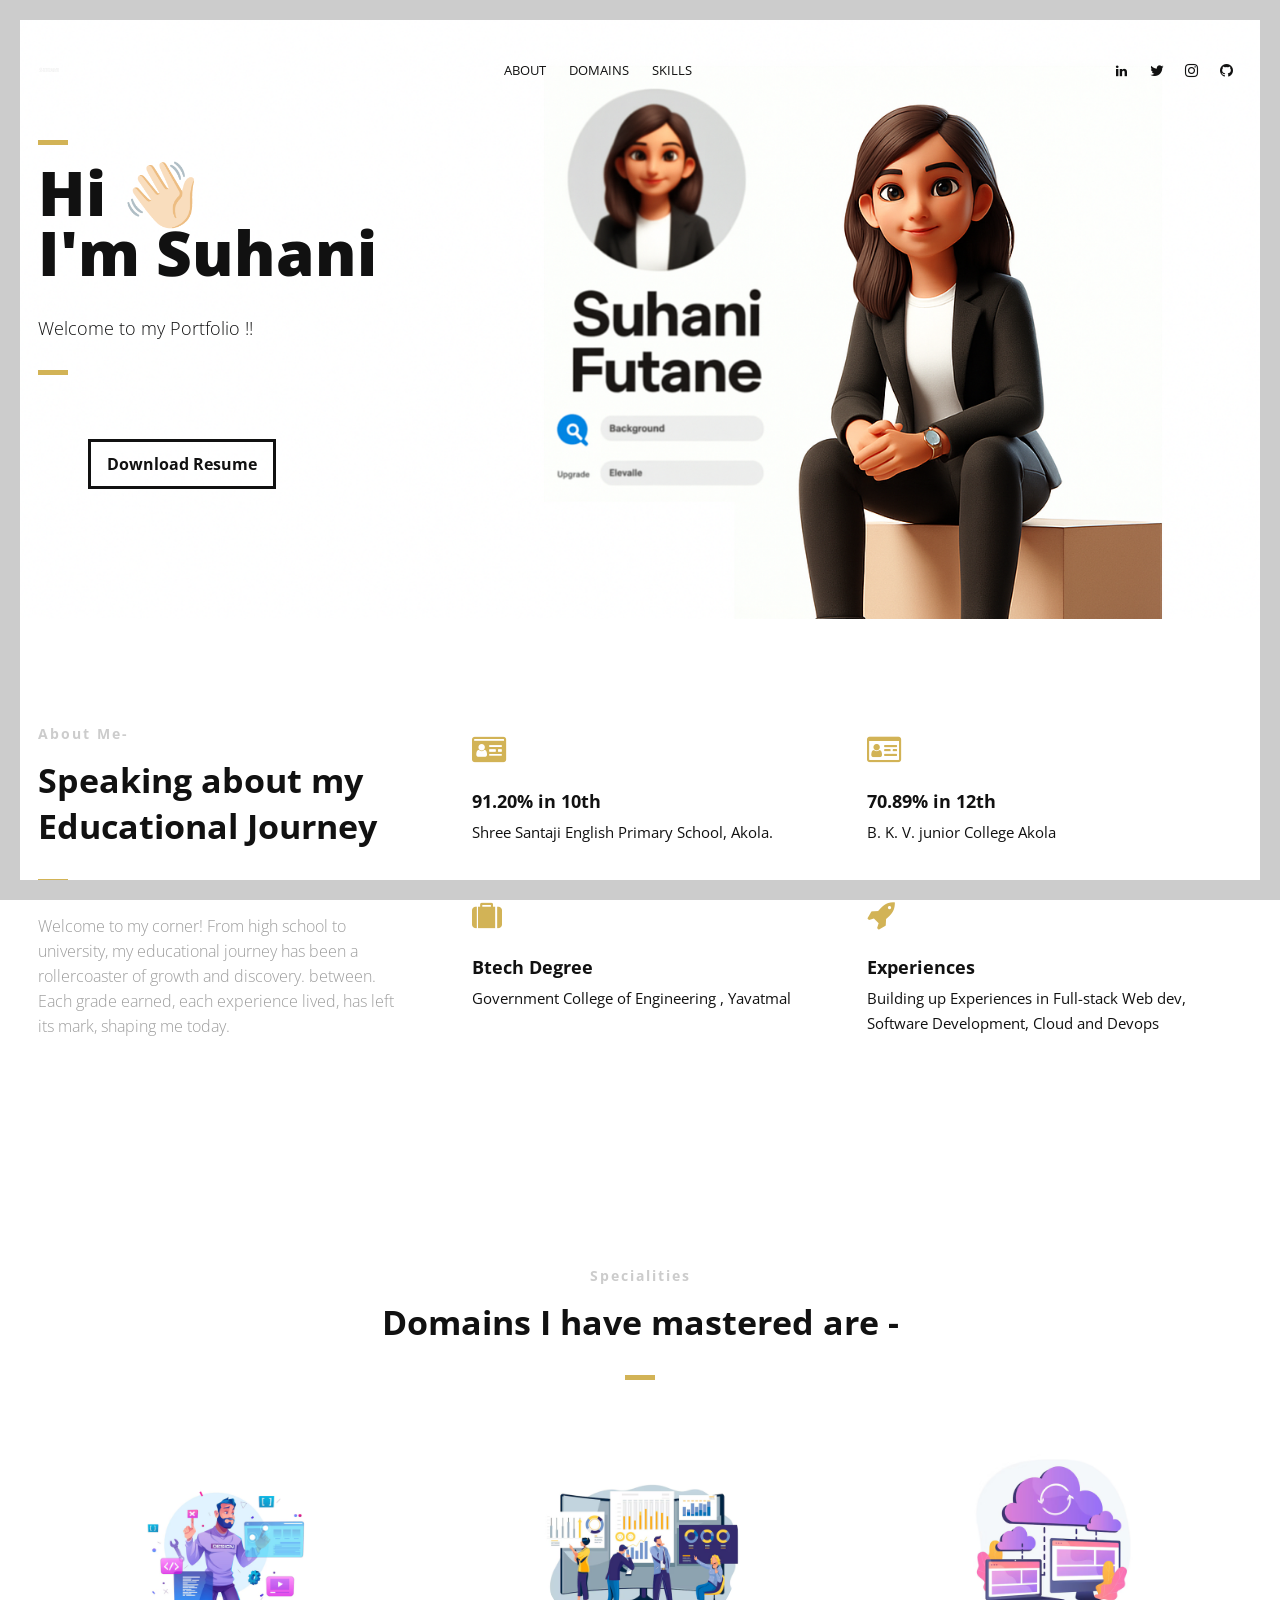
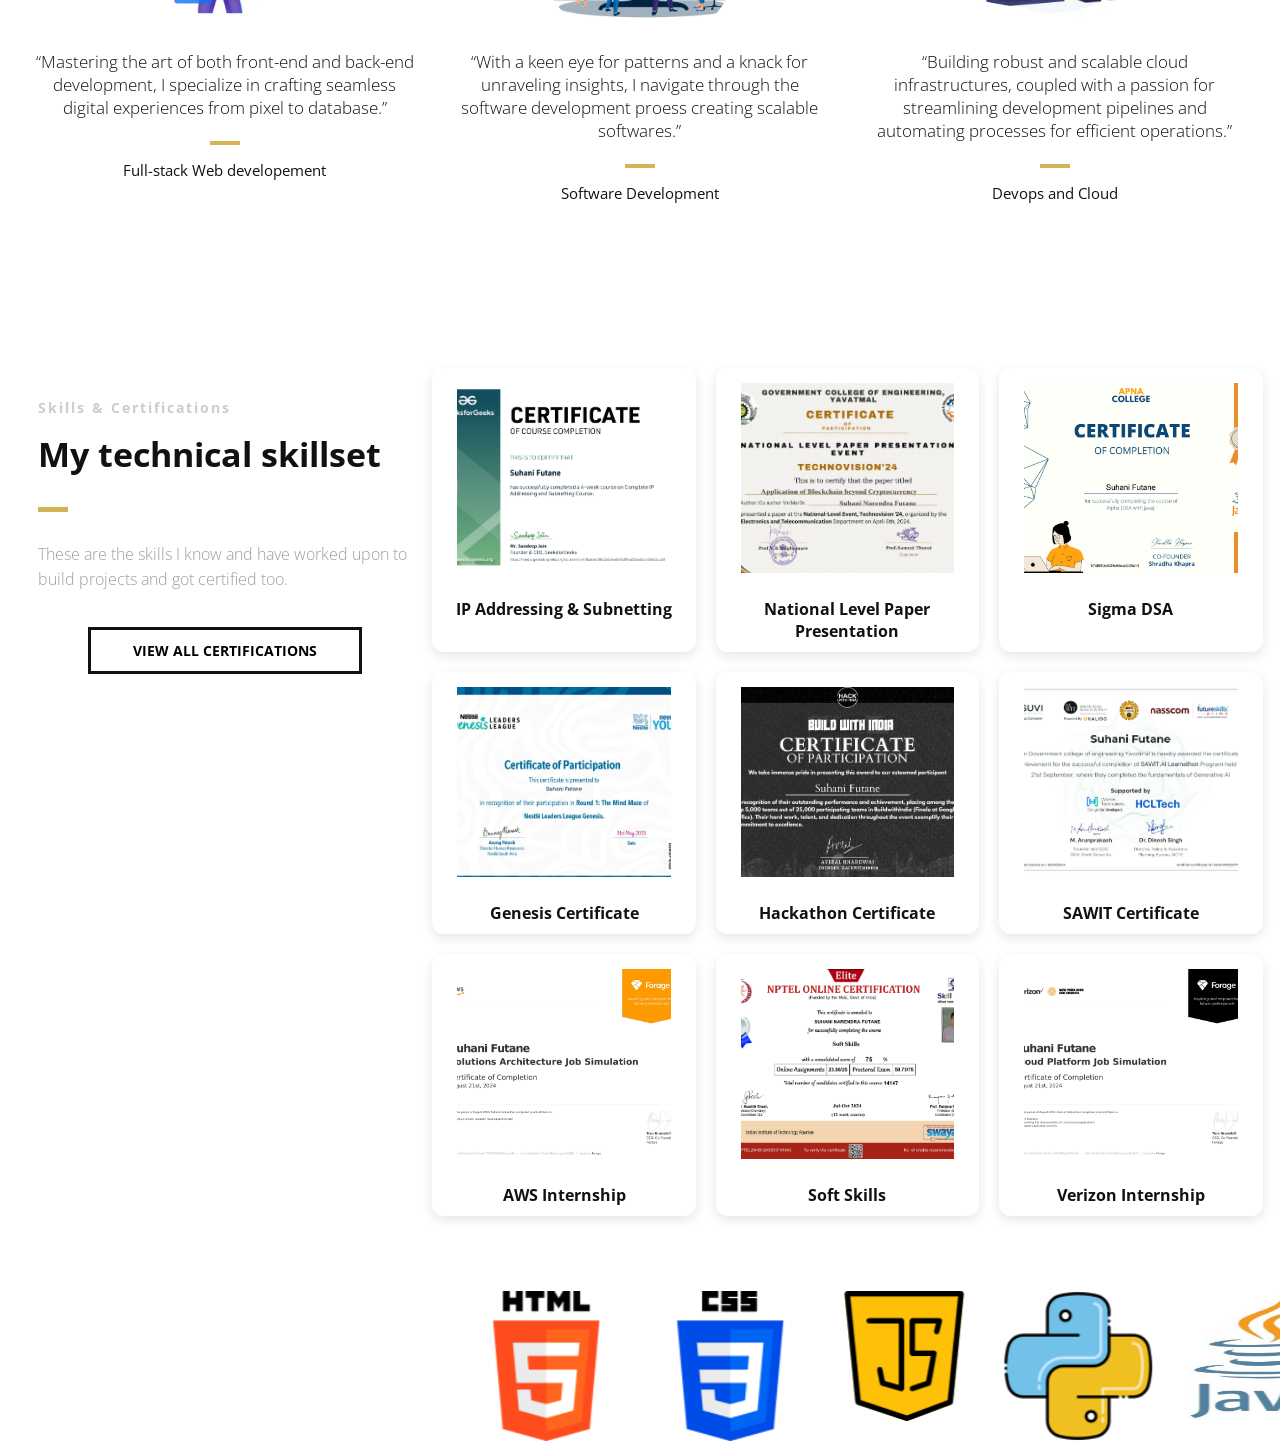
==== index.html @ 99375e88 "Initial commit Created from https://vercel.com/new" ====
<!DOCTYPE html>
<html>
<head lang="en">
    <meta charset="UTF-8">

    <!--Page Title-->
    <title>Suhani Futane</title>

    <!--Meta Keywords and Description-->
    <meta name="keywords" content="">
    <meta name="description" content="">
    <meta name="viewport" content="width=device-width, initial-scale=1.0, user-scalable=no"/>

    <!--Favicon-->

    <!-- Main CSS Files -->
    <link rel="stylesheet" href="css/style.css">

    <!-- Namari Color CSS -->
    <link rel="stylesheet" href="css/namari-color.css">

    <!--Icon Fonts - Font Awesome Icons-->
    <link rel="stylesheet" href="css/font-awesome.min.css">

    <!-- Animate CSS-->
    <link href="css/animate.css" rel="stylesheet" type="text/css">

    <!--Google Webfonts-->
    <link href='https://fonts.googleapis.com/css?family=Open+Sans:400,300,600,700,800' rel='stylesheet' type='text/css'>

    <link rel="apple-touch-icon" sizes="180x180" href="images/favicon_io/apple-touch-icon.png">
    <link rel="icon" type="image/png" sizes="32x32" href="images/favicon_io/favicon-32x32.png">
    <link rel="icon" type="image/png" sizes="16x16" href="images/favicon_io/favicon-16x16.png">
    <link rel="manifest" href="favicon_io/site.webmanifest">
    
</head>
<body>

<!-- Preloader -->
<div id="loader">
    <div id="status" class="la-ball-triangle-path">
        <div></div>
        <div></div>
        <div></div>
    </div>
</div>
<!--End of Preloader-->

<div class="page-border" data-wow-duration="0.7s" data-wow-delay="0.2s">
    <div class="top-border wow fadeInDown animated" style="visibility: visible; animation-name: fadeInDown;"></div>
    <div class="right-border wow fadeInRight animated" style="visibility: visible; animation-name: fadeInRight;"></div>
    <div class="bottom-border wow fadeInUp animated" style="visibility: visible; animation-name: fadeInUp;"></div>
    <div class="left-border wow fadeInLeft animated" style="visibility: visible; animation-name: fadeInLeft;"></div>
</div>

<div id="wrapper">

    <header id="banner" class="scrollto clearfix" data-enllax-ratio=".5">
        <div id="header" class="nav-collapse">
            <div class="row clearfix">
                <div class="col-1">

                    <!--Logo-->
                    <div id="logo">

                        <!--Logo that is shown on the banner-->
                        <img src="images/logo-removebg-preview.png" id="banner-logo" alt="Landing Page"/>
                        <!--End of Banner Logo-->

                        <!--The Logo that is shown on the sticky Navigation Bar-->
                        <img src="images/logo-2.png" id="navigation-logo" alt="Landing Page"/>
                        <!--End of Navigation Logo-->

                    </div>
                    <!--End of Logo-->

                    <aside>

                        <!--Social Icons in Header-->
                        <ul class="social-icons">
                            <li>
                                <a target="_blank" title="linkedin+" href="https://www.linkedin.com/in/suhani-futane-590125272/">
                                    <i class="fa fa-linkedin"></i><span>fa-linkedin+</span>
                                </a>
                            </li>
                            <li>
                                <a target="_blank" title="Twitter" href="https://x.com/suha12328">
                                    <i class="fa fa-twitter fa-1x"></i><span>Twitter</span>
                                </a>
                            </li>
                            <li>
                                <a target="_blank" title="Instagram" href="https://www.instagram.com/suhani.futane/">
                                    <i class="fa fa-instagram fa-1x"></i><span>Instagram</span>
                                </a>
                            </li>
                            <!-- <li>
                                <a target="_blank" title="Medium" href="https://pratikkhose.medium.com/">
                                    <i class="fa fa-medium fa-1x"></i><span>Medium</span>
                                </a>
                            </li> -->
                            <li>
                                <a target="_blank" title="Github" href="https://github.com/NinjaSuhani/">
                                    <i class="fa fa-github fa-1x"></i><span>Github</span>
                                </a>
                            </li>
                        </ul>
                        <!--End of Social Icons in Header-->

                    </aside>

                    <!--Main Navigation-->
                    <nav id="nav-main">
                        <ul>
                          
                            <li>
                                <a href="#about">About</a>
                            </li>
                            <!-- <li>
                                <a href="#gallery">Gallery</a>
                            </li> -->
                            <!-- <li>
                                <a href="#services">Services</a>
                            </li> -->
                            <li>
                                <a href="#testimonials">Domains</a>
                            </li>
                            <li>
                                <a href="#clients">Skills</a>
                            </li>
                            <!-- <li>
                                <a href="#pricing">Projects</a>
                            </li> -->
                        </ul>
                    </nav>
                    <!--End of Main Navigation-->

                    <div id="nav-trigger"><span></span></div>
                    <nav id="nav-mobile"></nav>

                </div>
            </div>
        </div><!--End of Header-->

        <!--Banner Content-->
        <div id="banner-content" class="row clearfix">

            <div class="col-38"> 
                <div class="banner">

                    <div class="section-heading">               
                        <h1>Hi 👋🏻<br>I'm Suhani </h1>
                        <h2>Welcome to my Portfolio !!</h2>
                        <!-- <h2>I'm skilled in <b><i><span class="typed2"></i></b></span><br></h2> -->
                    </div>
                    <!-- <div class="banner-image">
                        <img src="images/banner-image-1.png" id="banner" alt="Landing Page"/>
                    </div> -->
                    <script src="typed.js"></script>
                    <script>
                            var typed = new Typed(".typed2", {
                                strings: [
                                    "Frontend Development","Backend Development","JAVA Development","Cloud Computing","Devops"
                                ],
                                typeSpeed: 50,
                                backSpeed: 50,
                                loop: true
                            });
                        </script>  
                
                </div>

                <!-- Call to Action -->
                <a href="js/suhani-resume-26.pdf" download class="button">Download Resume</a>
                <!-- End Call to Action -->


            </div>

        </div><!--End of Row-->
    </header>

    <!--Main Content Area-->
    <main id="content">

        <!--Introduction-->
        <section id="about" class="introduction scrollto">

            <div class="row clearfix">

                <div class="col-3">
                    <div class="section-heading">
                        <h3>About Me-</h3>
                        <h2 class="section-title">Speaking about my Educational Journey</h2>
                        <p class="section-subtitle">Welcome to my corner! From high school to university, my educational journey has been a rollercoaster of growth and discovery. between. Each grade earned, each experience lived, has left its mark, shaping me today. </p>
                    </div>

                </div>

                <div class="col-2-3">

                    <!--Icon Block-->
                    <div class="col-2 icon-block icon-top wow fadeInUp" data-wow-delay="0.1s">
                        <!--Icon-->
                        <div class="icon">
                            <i class="fa fa-id-card fa-2x"></i>
                        </div>
                        <!--Icon Block Description-->
                        <div class="icon-block-description">
                            <h4>91.20% in  10th</h4>
                            <p>Shree Santaji English Primary School, Akola.</p>
                        </div>
                    </div>
                    <!--End of Icon Block-->

                    <!--Icon Block-->
                    <div class="col-2 icon-block icon-top wow fadeInUp" data-wow-delay="0.3s">
                        <!--Icon-->
                        <div class="icon">
                            <i class="fa fa-id-card-o fa-2x"></i>
                        </div>
                        <!--Icon Block Description-->
                        <div class="icon-block-description">
                            <h4>70.89% in 12th</h4>
                            <p>B. K. V. junior College Akola</p>
                        </div>
                    </div>
                    <!--End of Icon Block-->

                    <!--Icon Block-->
                    <div class="col-2 icon-block icon-top wow fadeInUp" data-wow-delay="0.5s">
                        <!--Icon-->
                        <div class="icon">
                            <i class="fa fa-suitcase fa-2x"></i>
                        </div>
                        <!--Icon Block Description-->
                        <div class="icon-block-description">
                            <h4>Btech Degree</h4>
                            <p>Government College of Engineering , Yavatmal</p>
                        </div>
                    </div>
                    <!--End of Icon Block-->

                    <!--Icon Block-->
                    <div class="col-2 icon-block icon-top wow fadeInUp" data-wow-delay="0.5s">
                        <!--Icon-->
                        <div class="icon">
                            <i class="fa fa-rocket fa-2x"></i>
                        </div>
                        <!--Icon Block Description-->
                        <div class="icon-block-description">
                            <h4>Experiences</h4>
                            <p>Building up Experiences in Full-stack Web dev, Software Development, Cloud and Devops</p>
                        </div>
                    </div>
                    <!--End of Icon Block-->

                </div>

            </div>


        </section>
        <!--End of Introduction-->


     <!--Gallery-->
<!-- <aside id="gallery" class="row text-center scrollto clearfix">
    <a href="https://codepen.io/pratik-khose"  target="_blank" class="col-3 wow fadeIn">
        <img src="images/gallery-images/gallery-image-1.png" alt="Codepen"/>
    </a>
    <a href="https://dribbble.com/Pratik_Khose" target="_blank"  class="col-3 wow fadeIn" data-wow-delay="0.3s">
        <img src="images/gallery-images/gallery-image-2.png" alt="Dribble"/>
    </a>
    <a href="https://hashnode.com/@PratikKhose"  target="_blank" class="col-3 wow fadeIn" data-wow-delay="0.5s">
        <img src="images/gallery-images/gallery-image-3.png" alt="Hashnode"/>
    </a>
    <a href="https://in.pinterest.com/Pratik_Khose/"  target="_blank" class="col-3 wow fadeIn" data-wow-delay="1.1s">
        <img src="images/gallery-images/gallery-image-4.png" alt="Pintrest"/>
    </a>
    <a href="https://github.com/Pratik-Khose" target="_blank"  class="col-3 wow fadeIn" data-wow-delay="0.9s">
        <img src="images/gallery-images/gallery-image-5.png" alt="Github"/>
    </a>
    <a href="https://pratikkhose.medium.com/"  target="_blank" class="col-3 wow fadeIn" data-wow-delay="0.7s">
        <img src="images/gallery-images/gallery-image-6.png" alt="Medium"/>
    </a>
</aside> -->
<!--End of Gallery-->


        <!-- Content Section -->
         <!-- <div id="services" class="scrollto clearfix">

            <div class="row no-padding-bottom clearfix"> -->


            <!-- <--Content Left Side--> 
                <!-- <div class="col-3">
                    <--User Testimonial-->
                    <!-- <blockquote class="testimonial text-right bigtest">
                        <q>Above are the technical socials of mine, do check them out and I would really appriciate for your likes 👍 and follows 👣 </q>
                        <footer></footer>
                    </blockquote> -->
                    <!-- End of Testimonial-->

                <!-- </div> -->
                <!--End Content Left Side -->

                <!--Content of the Right Side-->
                <!-- <div class="col-3">
                    <div class="section-heading">
                        <h3>Me</h3>
                        <h2 class="section-title">Focusing On What Matters Most</h2>
                        <p>If only I started earlier then, I would have been so much better, If I knew back then what I did now things would have been so much different...
                        </p>
                    </div>
                    <p>Here's the deal, today is the youngest I will ever be again and I still have enough time to become all I wanted to be in life. The best time to plant a tree may have been 5 years ago but the second best time is right now !!
                    </p>
                    <p>
                        And I know of no better life purpose than to perish in attempting the greatest and the impossible.</p>
                      <p>  Join me on this journey of relentless pursuit and foreseeing the results of my dedication. Here are some glimpses of my executions – I tried, failed, but I did it anyways:-
                    </p> -->
                    <!-- Just replace the Video ID "UYJ5IjBRlW8" with the ID of your video on YouTube (Found within the URL) -->
                    <!-- <a href="https://youtube.com/@pratik_khose13?si=NB5xc2SiBnYnIHO2" data-videoid="https://youtube.com/@pratik_khose13?si=NB5xc2SiBnYnIHO2" data-videosite="youtube" class="button video link-lightbox">
                        WATCH VIDEO <i class="fa fa-play" aria-hidden="true"></i>
                    </a> -->
                    <!-- <a href="https://youtube.com/@pratik_khose13?si=NB5xc2SiBnYnIHO2" target="_blank" class="button">View Project Executions</a>

                </div> -->
                <!--End Content Right Side -->

                <!-- <div class="col-3">
                    <img src="images/dancerX.png" alt="Suhani Futane"/>
                </div> -->

            <!-- </div> -->


        </div>
        <!--End of Content Section-->

        <!--Testimonials-->
        <aside id="testimonials" class="scrollto text-center" data-enllax-ratio=".2">

            <div class="row clearfix">

                <div class="section-heading">
                    <h3>Specialities</h3>
                    <h2 class="section-title">Domains I have mastered are -</h2>
                </div>

                <!--User Testimonial-->
                <blockquote class="col-3 testimonial classic">
                    <img src="images/users/user-1.png" alt="WeB"/>
                    <q>Mastering the art of both front-end and back-end development, I specialize in crafting seamless digital experiences from pixel to database.</q>
                    <footer>Full-stack Web developement</footer>
                </blockquote>
                <!-- End of Testimonial-->

                <!--User Testimonial-->
                <blockquote class="col-3 testimonial classic">
                    <img src="images/users/user-2.png" alt="SRE"/>
                    <q>With a keen eye for patterns and a knack for unraveling insights, I navigate through the software development proess creating scalable softwares.</q>
                    <footer>Software Development</footer>
                </blockquote>
                <!-- End of Testimonial-->

                <!--User Testimonial-->
                <blockquote class="col-3 testimonial classic">
                    <img src="images/users/user-3.png" alt="DEVOPSandCLOUD"/>
                    <q>Building robust and scalable cloud infrastructures, coupled with a passion for streamlining development pipelines and automating processes for efficient operations.</q>
                    <footer>Devops and Cloud</footer>
                </blockquote>
                <!-- End of Testimonial-->

            </div>

        </aside>
        <!--End of Testimonials-->

        <!-- Preloader -->
  <!-- <div class="pyramid-loader-container">
    <div id="pyramid-loader" class="pyramid-loader">
        <div  class="wrapper">
        <span class="side side1"></span>
        <span class="side side2"></span>
        <span class="side side3"></span>
        <span class="side side4"></span>
        <span class="shadow"></span>
    </div>
  </div> -->
<!-- </div> -->
<!--End of Preloader-->
<!-- <script>
    document.getElementById('pyramid-loader').addEventListener('click', function() {
      alert('This pyramid servers no purpose and is random I added it just becoz it lookt so facinating, isnt it ! ');
    });
  </script> -->
  


        <!--Clients-->
        <section id="clients" class="scrollto clearfix">
            <div class="row clearfix">

                <div class="col-3">

                    <div class="section-heading">
                        <h3>Skills & Certifications</h3>
                        <h2 class="section-title">My technical skillset</h2>
                        <p class="section-subtitle">These are the skills I know and have worked upon to build projects and got certified too.</p>
                            <a href="https://ninjasuhani.github.io/certificate-gallery/" class="button" style="color: rgb(0, 0, 0);">View All Certifications</a>


                        </a>
                    </div>

                </div>

                <style>
    /* Gallery Grid */
    .cert-gallery {
        display: grid;
        grid-template-columns: repeat(auto-fit, minmax(250px, 1fr));
        gap: 20px;
    }

    /* Card */
    .cert-card {
        position: relative;
        overflow: hidden;
        border-radius: 12px;
        background: #fff;
        box-shadow: 0 4px 12px rgba(0,0,0,0.1);
        transition: 0.3s ease;
        cursor: pointer;
    }

    .cert-card:hover {
        transform: translateY(-6px);
        box-shadow: 0 8px 18px rgba(0,0,0,0.2);
    }

    /* Image */
    .cert-card img {
        width: 100%;
        height: 220px;
        object-fit: cover;
        transition: 0.3s ease;
    }
    .cert-card:hover img {
        transform: scale(1.05);
    }

    /* Certificate Title */
    .cert-title {
        padding: 10px;
        font-size: 16px;
        text-align: center;
        font-weight: bold;
    }

    /* Modal */
    #certModal {
        display: none;
        position: fixed;
        inset: 0;
        background: rgba(0,0,0,0.8);
        justify-content: center;
        align-items: center;
        z-index: 9999;
        padding: 20px;
    }

    #certModal img {
        max-width: 90%;
        max-height: 85vh;
        border-radius: 10px;
        box-shadow: 0 0 15px rgba(255,255,255,0.5);
        animation: pop 0.3s ease;
    }

    @keyframes pop {
        from { transform: scale(0.7); opacity: 0; }
        to { transform: scale(1); opacity: 1; }
    }
</style>

<!-- Modal -->
<div id="certModal" onclick="this.style.display='none'">
    <img id="modalImg">
</div>

<script>
function openCert(src) {
    document.getElementById('modalImg').src = src;
    document.getElementById('certModal').style.display = 'flex';
}
</script>


<!-- ⭐ Final Certificates Section For Portfolio ⭐ -->
<div class="cert-gallery">

    <div class="cert-card" onclick="openCert('images/certificates/ip-gfg.jpg')">
        <img src="images/certificates/ip-gfg.jpg">
        <div class="cert-title">IP Addressing & Subnetting</div>
    </div>

    <div class="cert-card" onclick="openCert('images/certificates/Certificate_NLPP.jpg')">
        <img src="images/certificates/Certificate_NLPP.jpg">
        <div class="cert-title">National Level Paper Presentation</div>
    </div>

    <div class="cert-card" onclick="openCert('images/certificates/certificate-sigma.jpg')">
        <img src="images/certificates/certificate-sigma.jpg">
        <div class="cert-title">Sigma DSA</div>
    </div>

    <div class="cert-card" onclick="openCert('images/certificates/Genensis Certificate.jpg')">
        <img src="images/certificates/Genensis Certificate.jpg">
        <div class="cert-title">Genesis Certificate</div>
    </div>

    <div class="cert-card" onclick="openCert('images/certificates/hack-unstop-certificate.jpg')">
        <img src="images/certificates/hack-unstop-certificate.jpg">
        <div class="cert-title">Hackathon Certificate</div>
    </div>

    <div class="cert-card" onclick="openCert('images/certificates/sawait..jpeg')">
        <img src="images/certificates/sawait..jpeg">
        <div class="cert-title">SAWIT Certificate</div>
    </div>

    <div class="cert-card" onclick="openCert('images/certificates/aws_internship cetificate.jpg')">
        <img src="images/certificates/aws_internship cetificate.jpg">
        <div class="cert-title">AWS Internship</div>
    </div>

    <div class="cert-card" onclick="openCert('images/certificates/Soft Skills.jpg')">
        <img src="images/certificates/Soft Skills.jpg">
        <div class="cert-title">Soft Skills</div>
    </div>

    <div class="cert-card" onclick="openCert('images/certificates/verizon_ certificate.jpg')">
        <img src="images/certificates/verizon_ certificate.jpg">
        <div class="cert-title">Verizon Internship</div>
    </div>

</div>


            </div>
        </section>
        <!--End of Clients-->



        <div style="margin-bottom: 20px;" class="company-images">
            <marquee behavior="scroll" direction="left" scrollamount="15" loop="infinite" style="width: 100%;">
                <img src="images/company-images/company-logo1.png" alt="" style="width: 150px; height: auto; margin-right: 30px;">
                <img src="images/company-images/company-logo2.png" alt="" style="width: 150px; height: auto; margin-right: 30px;">
                <img src="images/company-images/company-logo3.png" alt=" " style="width: 130px; height: auto; margin-right: 30px;">
                <img src="images/company-images/company-logo4.png" alt=" " style="width: 150px; height: auto; margin-right: 30px;">
                <img src="images/company-images/company-logo16.jpg" alt=" " style="width: 150px; height: 128px; margin-right: 30px;">
                <img src="images/company-images/company-logo5.png" alt=" " style="width: 150px; height: auto; margin-right: 30px;">
                <img src="images/company-images/company-logo6.png" alt=" " style="width: 150px; height: auto; margin-right: 30px;">
                <img src="images/company-images/company-logo7.png" alt=" " style="width: 150px; height: auto; margin-right: 30px;">
                <img src="images/company-images/company-logo8.png" alt=" " style="width: 150px; height: auto; margin-right: 30px;">
                <img src="images/company-images/company-logo9.png" alt=" " style="width: 150px; height: auto; margin-right: 30px;">
                <img src="images/company-images/company-logo10.png" alt=" " style="width: 210px; height: auto; margin-right: 30px;">
                <img src="images/company-images/company-logo11.png" alt=" " style="width: 80px; height: auto; margin-right: 30px;">
                <img src="images/company-images/company-logo12.png" alt=" " style="width: 120px; height: auto; margin-right: 30px;">
                <img src="images/company-images/company-logo13.png" alt=" " style="width: 210px; height: auto; margin-right: 30px;">
                <img src="images/company-images/company-logo14.png" alt=" " style="width: 210px; height: auto; margin-right: 30px;">
                <img src="images/company-images/company-logo15.png" alt=" " style="width: 190px; height: auto; margin-right: 30px;">

            </marquee>
        </div>
        
        




        <!--Pricing Tables-->
        <!-- <section id="pricing" class="secondary-color text-center scrollto clearfix ">
            <div class="row clearfix">

                <div class="section-heading">
                    <h3>MAIN AIM</h3>
                    <h2 class="section-title">I know what you are looking for</h2>
                </div> -->

                <!--Pricing Block-->
                <!-- <div class="pricing-block col-3 wow fadeInUp" data-wow-delay="0.4s">
                    <div class="pricing-block-content">
                        <p class="pricing-sub"></p>
                        <div class="pricing">
                            <div class="price">Full-stack Web Dev</div>
                        </div>
                        <ul>
                            <li>Front-end Dev: HTML, CSS, 
                                JavaScript,Bootstrap </li>
                            <li>UI/UX: Figma</li>
                            <li>Back-end Dev: JAVA, React</li>
                            <li>Databases:MySQL</li>
                            <li>Cloud: AWS, GCP</li>
                        </ul>
                        <a href="Webdevproj/index.html"  target="_blank" class="button">View Projects</a>
                    </div>
                </div>
                End Pricing Block -->
<!--Pricing Block-->
                <!-- <div class="pricing-block featured col-3 wow fadeInUp" data-wow-delay="0.6s">
                    <div class="pricing-block-content">
                        <p class="pricing-sub"></p>
                        <div class="pricing">
                            <div class="price">Software Dev </div>
<div class="price">/</div>
<div class="price"> SRE</div>
                        </div>
                        <ul>
                            <li>JAVA</li>
                            <li>SQL </li>
                            <li>SDLC </li> 
                            <li>2 years free updates</li> 
                        </ul>
                        <a href="404.html" target="_blank"  class="button">View Projects</a>
                    </div>
                </div>  -->
                <!--End Pricing Block-->

                <!--Pricing Block-->
                <!-- <div class="pricing-block col-3 wow fadeInUp" data-wow-delay="0.8s">
                    <div class="pricing-block-content">
                        <p class="pricing-sub"></p>
                        <div class="pricing">
                            <div class="price">Devops and Cloud</div>
                        </div>
                        <ul>
                            <li>CI/CD tools: Github</li>
                            <li>Scripting Languages: Python, Bash</li>
                            <li>Containerization tools: Docker </li>
                            <li>Orchestration tools: Kubernetes</li>
                            <li>Infracture as a code: Terraform</li>
                            <li>Cloud: AWS, GCP</li>
                        </ul>
                        <a href="Cloudndevops/blog.html" target="_blank"  class="button">View Projects</a>
                    </div>
                </div> -->
                <!--End Pricing Block -->

            </div>
        </section>
        <!--End of Pricing Tables-->
        

    <!--Footer-->
    <!-- <footer id="landing-footer" class="clearfix">
        <div class="row clearfix">

            <p id="copyright" class="col-2">Made with 🧠 by <a href="#">Pratik Khose</a></p>

           
        </div>
    </footer> -->
    <!--End of Footer-->

</div>

<!-- Include JavaScript resources -->
<script src="js/jquery.1.8.3.min.js"></script>
<script src="js/wow.min.js"></script>
<script src="js/featherlight.min.js"></script>
<script src="js/featherlight.gallery.min.js"></script>
<script src="js/jquery.enllax.min.js"></script>
<script src="js/jquery.scrollUp.min.js"></script>
<script src="js/jquery.easing.min.js"></script>
<script src="js/jquery.stickyNavbar.min.js"></script>
<script src="js/jquery.waypoints.min.js"></script>
<script src="js/images-loaded.min.js"></script>
<script src="js/lightbox.min.js"></script>
<script src="js/site.js"></script>
<script src="js/contact.js"></script>
<script src="https://cdnjs.cloudflare.com/ajax/libs/gsap/3.9.1/gsap.min.js"></script>


<script>
    window.onload = function() {
        const container = document.getElementById('imageContainer');
        const images = container.getElementsByTagName('img');
        let currentOffset = 0;

        function moveImages() {
            currentOffset -= 1; // Change this value to adjust the speed
            container.style.transform = `translateX(${currentOffset}px)`;

            if (currentOffset <= -images[0].width) {
                currentOffset = 0;
                container.appendChild(images[0]);
            }
            requestAnimationFrame(moveImages);
        }

        moveImages();
    };
</script>

</body>
</html>
---- css/style.css ----
/* Namari Landing Page v.1.1.0 Style Index - a free landing page by shapingrain.com

1. Default and Reset styles
- 1.1 Input Elements
2. Global elements
- 2.1 Header
- 2.2 Logo
- 2.3 Buttons
- 2.4 Navigation
- 2.5 Social Elements
- 2.6 Images
3. Fonts and Headings
4. Banner
- 4.1 SignUp Form
5. Content Elements
- 5.1 Icons
- 5.2 Parallax Elements
- 5.3 Divider
6. Landing Page Sections
- 6.1 Features
- 6.2 Testimonials
- 6.3 Gallery
- 6.4 Video
- 6.5 Clients
- 6.6 Pricing Table
7. Footer


/*------------------------------------------------------------------------------------------*/
/* 1. Defaults & Reset of specific styles across browsers */
/*------------------------------------------------------------------------------------------*/

*, *:before, *:after {
    -webkit-box-sizing: border-box;
    -moz-box-sizing: border-box;
    box-sizing: border-box;
}

body, div, dl, dt, dd, ul, ol, li, h1, h2, h3, h4, h5, h6, pre, form, blockquote, th, td {
    margin: 0;
    padding: 0;
    direction: ltr;
}

body {
    margin: 0;
    padding: 0;
    -webkit-font-smoothing: antialiased;
    overflow-x: hidden;
}

p {
    line-height: 25px;
}

.row img {
    height: auto;
    max-width: 100%;
}

a {
    text-decoration: none;
    line-height: inherit;
    -webkit-transition: opacity 0.3s ease-out;
    -moz-transition: opacity 0.3s ease-out;
    -o-transition: opacity 0.3s ease-out;
    transition: opacity 0.3s ease-out;
}

iframe {
    border: 0 !important;
}

.parallax-window {
    min-height: 400px;
    background: transparent;
}

figure {
    margin: 0;
}

/* Page Border */

.page-border {
    position: fixed;
    z-index: 999999;
    pointer-events: none;
}

.page-border .bottom-border, .page-border .left-border, .page-border .right-border, .page-border .top-border {
    background: #f3f3ef;
    position: fixed;
    z-index: 9999;
}

.page-border > .top-border, .page-border > .right-border, .page-border > .bottom-border, .page-border > .left-border {
    padding: 11px;
    background: #ccc;
}

.page-border .bottom-border, .page-border .top-border {
    width: 100%;
    padding: 10px;
    left: 0;
}

.page-border .left-border, .page-border .right-border {
    padding: 10px;
    height: 100%;
    top: 0;
}

.page-border .top-border {
    top: 0;
}

.page-border .right-border {
    right: 0;
}

.page-border .bottom-border {
    bottom: 0;
}

.page-border .left-border {
    left: 0;
}

#wrapper {
    margin:0 15px;
    padding: 15px 0;
    position: relative;
}


/* --------- 1.1 Input Elements ---------- */

input, textarea {
    border: 1px solid #e1e1e1;
    padding: 10px;
    -webkit-transition: all .3s linear;
    -moz-transition: all .3s linear;
    transition: all .3s linear;
    border-radius: 3px;
}

input {
    height: 40px;
    margin: 3px 0;
    outline: none;
    line-height: normal;
    font-size: 14px;
}

input[type="submit"] {
    cursor: pointer;
    border-style: solid;
    border-width: 2px;
    padding-top: 0;
    padding-bottom: 0;
}

select {
    border: 1px solid #e1e1e1;
    height: 40px;
    padding: 5px;
}

input:focus, textarea:focus {
    box-shadow: inset 0 1px 3px rgba(0, 0, 0, 0.1);
}

*:focus {
    outline: none;
}

/*------------------------------------------------------------------------------------------*/
/* 2. Layout Elements */
/*------------------------------------------------------------------------------------------*/

section {
    clear: both;
    overflow: hidden;
}

/* Rows and Columns */

.row {
    max-width: 1245px;
    margin: 0 auto;
    padding: 75px 0;
    position: relative;
}

.no-padding-bottom .row, .no-padding-bottom div, .no-padding-bottom.row {
    padding-bottom: 0;
}

.no-padding-top.row, .no-padding-top div {
    padding-top: 0;
}

.big-padding-top {
    padding-top: 75px !important;
}

.big-padding-bottom {
    padding-bottom: 85px !important;
}

/* Targets all elements */

[class*='col-'] {
    float: left;
    padding: 20px;
}

#clients .col-2-3 [class*='col-'] {
    padding: 0;
}

/* Clearfix */

.clearfix:after {
    content: "";
    display: table;
    clear: both;
}

/* Main Widths */

.col-1 {
    width: 100%;
}

.col-2 {
    width: 50%;
}

.col-3 {
    width: 33.33%;
}

.col-4 {
    width: 25%;
}

.col-5 {
    width: 20%;
}

.col-6 {
    width: 16.6666666667%;
}

.col-7 {
    width: 14.2857142857%;
}

.col-8 {
    width: 12.5%;
}

.col-9 {
    width: 11.1111111111%;
}

.col-10 {
    width: 10%;
}

.col-11 {
    width: 9.09090909091%;
}

.col-12 {
    width: 8.33%;
}

.col-2-3 {
    width: 66.66%;
}

.col-3-4 {
    width: 75%;
}

.col-9-10 {
    width: 90%;
}

/* Golden Ratio */
.col-61 {
    width: 61.8%;
}

.col-38 {
    width: 100%;
}

/* --------- 2.1 Header --------- */

#header {
    height: 71px !important;
    overflow: visible;
    z-index: 9999;
    width: 100%;
    position: absolute !important;
}

#header .row {
    padding: 0;
}

#header aside {
    text-align: right;
}

#header ul {
    text-align: center;
}

#header li {
    display: inline-block;
    list-style: none;
    margin: 0;
}

/* --------- 2.2 Logo ---------- */

#logo {
    float: left;
    height: 71px;
    line-height: 66px;
    margin-right: 15px;
}

#logo h1, #logo h2 {
    display: inline-block;
}

#banner #logo h1 {
    font-size: 28px;
    margin-right: 10px;
    font-weight: 900;
    padding: 0;
}



#logo h2 {
    font-size: 18px;
    padding: 0;
}

/*   */
/* .suhani {
    display: flex;
}
.suhani > div {
    width: 50%;
} */

#logo img {
    max-height: 22px;
    vertical-align: middle;
    margin-right: 15px;
}

#navigation-logo {
    display: none;
}

.nav-solid #logo #banner-logo {
    display: none;
}

.nav-solid #logo #navigation-logo {
    display: inline-block;
}

/* --------- 2.3 Buttons ---------- */

.call-to-action {
    padding: 35px 0 35px 0;
}

/*Style*/

.button {
    font-size: 16px;
    margin: 35px 50px;
    padding: 11px 16px;
    -webkit-transition: all .3s linear;
    -moz-transition: all .3s linear;
    transition: all .3s linear;
    display: inline-block;
    border-width: 3px;
    border-style: solid;
}

/* Play Button */

#video-section {
    position:relative;
}

.play-video {
    height:110px;
    position:absolute;
    top:50%;
    margin-top:-110px;
    width:100%;
}

.play-icon {
    display: inline-block;
    font-size: 0px;
    cursor: pointer;
    margin: 45px auto;
    width: 110px;
    height: 110px;
    border-radius: 50%;
    text-align: center;
    position: relative;
    z-index: 1;
}

.play-icon:after {
    pointer-events: none;
    position: absolute;
    width: 100%;
    height: 100%;
    border-radius: 50%;
    content: '';
    -webkit-box-sizing: content-box;
    -moz-box-sizing: content-box;
    box-sizing: content-box;
}

.play-icon:before {
    font-family: 'fontawesome';
    content: '\f144';
    speak: none;
    font-size: 74px;
    line-height: 110px;
    font-style: normal;
    font-weight: normal;
    font-variant: normal;
    text-transform: none;
    display: block;
    -webkit-font-smoothing: antialiased;
    color:#fff;
}

/* .play-video .play-icon {
    background: rgba(255, 255, 255, 0.5);
    -webkit-transition: -webkit-transform ease-out 0.3s, background 0.4s;
    -moz-transition: -moz-transform ease-out 0.3s, background 0.4s;
    transition: transform ease-out 0.3s, background 0.4s;
} */

.play-video .play-icon:after {
    top: 0;
    left: 0;
    padding: 0;
    z-index: -1;
    box-shadow: 0 0 0 2px rgba(255, 255, 255, 0.1);
    opacity: 0;
    -webkit-transform: scale(0.9);
    -moz-transform: scale(0.9);
    -ms-transform: scale(0.9);
    transform: scale(0.9);
}

.play-video .play-icon:hover {
    background: rgba(255, 255, 255, 0.05);
    -webkit-transform: scale(0.93);
    -moz-transform: scale(0.93);
    -ms-transform: scale(0.93);
    transform: scale(0.93);
    color: #fff;
}


/* --------- 2.4 Navigation ---------- */

#header {
    font-size: 13px;
}

#header aside {
    float: right;
}

#header nav ul {
    text-transform: uppercase;

}

#header nav a {
    height: 71px;
    line-height: 71px;
    display: block;
    padding: 0 10px;
}

#header nav a:hover {
    opacity: 0.6;
}

/*Navigation Solid*/

#header.nav-solid [class*='col-'] {
    padding: 0 20px;
}

#header.nav-solid {
    background: #fff;
    box-shadow: 2px 0px 3px rgba(0, 0, 0, 0.2);
    position: fixed !important;
    left:0;
}

#header.nav-solid nav a {
    border-bottom: 3px solid;
    border-color: #fff;
    -webkit-transition: all 0.3s ease-out;
    -moz-transition: all 0.3s ease-out;
    -o-transition: all 0.3s ease-out;
    transition: all 0.3s ease-out;
}

#header.nav-solid nav a:hover {
    opacity: 1;
}

/* Social Elements when Solid*/

#header.nav-solid .social-icons a {
    -webkit-transition: all 0.3s ease-out;
    -moz-transition: all 0.3s ease-out;
    -o-transition: all 0.3s ease-out;
    transition: all 0.3s ease-out;
    opacity: 0.5;
}

#header.nav-solid .social-icons a:hover {
    opacity: 1;
    color: #e4473c;
}

/* Responsive Nav Styling */

#nav-trigger {
    display: none;
    text-align: right;
}

#nav-trigger span {
    display: inline-block;
    width: 38px;
    height: 71px;
    color: #111;
    cursor: pointer;
    text-transform: uppercase;
    font-size: 22px;
    text-align: center;
    border-top-right-radius: 5px;
    border-top-left-radius: 5px;
    -webkit-transition: all 0.3s ease-out;
    -moz-transition: all 0.3s ease-out;
    -o-transition: all 0.3s ease-out;
    transition: all 0.3s ease-out;
}

#nav-trigger span:after {
    font-family: "fontAwesome";
    display: inline-block;
    width: 38px;
    height: 71px;
    line-height: 75px;
    text-align: center;
    content: "\f0c9";
    border-top-right-radius: 5px;
    border-top-left-radius: 5px;
}

#nav-trigger span.open:after {
    content: "\f00d";
}

#nav-trigger span:hover, .nav-solid #nav-trigger span.open:hover, .nav-solid #nav-trigger span:hover {
    opacity: 0.6;
}

#nav-trigger span.open, #nav-trigger span.open:hover {
    color: #111;
}

.nav-solid #nav-trigger span.open:hover {
    color: #999;
}

.nav-solid #nav-trigger span {
    color: #999;
    opacity: 1;
}

nav#nav-mobile {
    position: relative;
    display: none;
}

nav#nav-mobile ul {
    display: none;
    list-style-type: none;
    position: absolute;
    left: 0;
    right: 0;
    margin-left: -20px;
    margin-right: -20px;
    padding-top: 10px;
    padding-bottom: 10px;
    text-align: center;
    background-color: #fff;
    box-shadow: 0 5px 3px rgba(0, 0, 0, 0.2);
}

nav#nav-mobile ul:after {
    display: none;
}

nav#nav-mobile li {
    margin: 0 20px;
    float: none;
    text-align: left;
    border-bottom: 1px solid #e1e1e1;
}

nav#nav-mobile li:last-child {
    border-bottom: none;
}

.nav-solid nav#nav-mobile li {
    border-top: 1px solid #e1e1e1;
    border-bottom: none;
}

nav#nav-mobile a {
    display: block;
    padding: 12px 0;
    color: #333;
    width: 100%;
    height: auto;
    line-height: normal;
    display: block;
    border-bottom: none !important;
    -webkit-transition: all 0.3s ease-out;
    -moz-transition: all 0.3s ease-out;
    -o-transition: all 0.3s ease-out;
    transition: all 0.3s ease-out;
}

nav#nav-mobile a:hover {
    background: #fafafa;
    opacity: 1;
}

/* --------- 2.5 Social Elements ---------- */

#header .col-4 {
    text-align: right;
}

.social-icons {
    display: inline-block;
    list-style: none;
}

.social-icons a {
    display: inline-block;
    width: 32px;
    text-align: center;
}

.social-icons a:hover {
    opacity: 0.7;
}

.social-icons span {
    display: none;
}

#header .social-icons {
    margin-top: 27px;
}

/* --------- 2.6 Images ---------- */

/*Alignment*/

img {
    vertical-align: top;
}

.image-center {
    display: block;
    margin: 0 auto;
}

a img {
    border: none;
    -webkit-transition: all 0.3s ease-out;
    -moz-transition: all 0.3s ease-out;
    -o-transition: all 0.3s ease-out;
    transition: all 0.3s ease-out;
    -webkit-backface-visibility: hidden;
}

a img:hover {
    opacity: 0.7;
}

/*------------------------------------------------------------------------------------------*/
/* 3. Fonts */
/*------------------------------------------------------------------------------------------*/

h1 {
    padding: 20px 0;
}

h2 {
    padding: 14px 0;
}

h3 {
    padding: 10px 0;
}

h4 {
    padding: 7px 0;
}

h5 {
    padding: 7px 0;
}

h6 {
    padding: 7px 0;
}

/* Text Alignment */

.text-left {
    text-align: left;
}

.text-center {
    text-align: center;
}

.text-right {
    text-align: right;
}

/* Section Headings */

.section-heading {
    padding: 0 0 15px 0;
}

.section-subtitle {
    font-size: 18px;
    padding-top: 0;
}

.section-heading h3 {
    font-size: 14px;
    font-weight: bold;
    color: #ccc;
    letter-spacing: 2px;
    padding-bottom: 0;
}

/*------------------------------------------------------------------------------------------*/
/* 4. Banner */
/*------------------------------------------------------------------------------------------*/


.company-images{
    height: 128px;
    width: 100%;
}

.company-images img{
    height: 128px;
    width: 128px;
}
#banner h1 {
    padding-top: 5%;
}

#banner .section-heading:before {
    content: "";
    display: block;
    width: 30px;
    height: 5px;
    margin-top: 30px;
}




/*------------------------------------------------------------------------------------------*/
/* 5. Content Elements */
/*------------------------------------------------------------------------------------------*/

/* --------- 5.1 Icons ---------- */

/*Font Icon sizes*/

.fa-1x {
    font-size: 15px !important;
}

/*Icon Block*/

.icon-block {
    position: relative;
}

.icon-block h4 {
    font-weight: bold;
    padding-top: 0;
}

.icon-block .icon {
    position: absolute;
}

.icon-block p {
    margin-top: 0;
}

/* Icon Left*/

.icon-left .icon {
    left: 15;
}

.icon-left .icon-block-description {
    padding-left: 53px;
}

/* Icon Right */

.icon-right .icon {
    right: 15;
}

.icon-right .icon-block-description {
    padding-right: 53px;
}

/* Icon Above */

.icon-top {
    display: block;
}

.icon-top .icon {
    position: relative;
    display: block;
}

.icon-top .icon-block-description {
    padding-top: 25px;
}

/* --------- 5.2 Parallax Elements ---------- */

.banner-parallax-1, .banner-parallax-2, .banner-parallax-3 {
    min-height: 350px;
}

/* --------- 5.3 Divider ---------- */

.divider {
    position: relative;
    width: 40%;
    height: 20px;
    line-height: 20px;
    margin: 10px auto 5px auto;
    clear: both;
    text-align: center;
}

.divider-inner {
    position: absolute;
    height: 1px;
    width: 100%;
    top: 50%;
    margin-top: -1px;
    border-top: 1px solid;
    border-color: #e1e1e1;
}

.divider i {
    background: #fff;
    position: relative;
    top: -11px;
    padding: 0 5px 0 5px;
    color: #e1e1e1;
}

/*------------------------------------------------------------------------------------------*/
/* 6. Landing Page Sections */
/*------------------------------------------------------------------------------------------*/

/* --------- 6.1 Introduction ---------- */

.introduction img.featured {
    padding: 55px 0 0 0;
}

/* --------- 6.2 Features ---------- */

.features.row {
    padding-left: 5%;
    padding-right: 5%;
}

.features div:nth-child(4) {
    clear: both;
}

/* --------- 6.3 Testimonials ---------- */

.testimonial {
    padding: 15px;
}

blockquote {
    position: relative;
}

.testimonial img {
    max-height: 200px;
    border-radius: 250em;
}

.testimonial footer {
    padding-top: 12px;
}

/* Style Classic - Avatar above Testimonial */

.testimonial.classic img {
    display: inline-block;
    margin-bottom: 1px;
}

.testimonial.classic q {
    display: block;
}

.testimonial.classic footer:before {
    display: block;
    content: "";
    width: 30px;
    height: 4px;
    margin: 10px auto 15px auto;
}

/* Style Big */

.testimonial.bigtest {
    padding-top: 0;
}

.testimonial.bigtest q {
    font-size: 22px;
}

/* --------- 6.4 Gallery ---------- */

#gallery img {
    max-height: 300px;
}

#gallery [class*='col-'] {
    padding: 0;
}

#gallery a {
    display: inline-block;
    position: relative;
    overflow: hidden;
}

#gallery a:hover img {
    opacity: 0.15;
    -moz-backface-visibility: hidden;
}

#gallery a:before {
    font-size: 2.2em;
    font-style: normal;
    font-weight: normal;
    text-align: center;
    content: "+";
    width: 70px;
    height: 70px;
    border-radius: 100em;
    display: block;
    position: absolute;
    top: 55%;
    left: 50%;
    line-height: 72px;
    margin: -35px 0 0 -35px;
    opacity: 0;
    -webkit-transition: all .2s linear;
    -moz-transition: all .2s linear;
    transition: all .2s linear;
    vertical-align: middle;
}

#gallery a:hover:before {
    opacity: 1;
    top: 50%;
    left: 50%;
}

/**
 * Featherlight – ultra slim jQuery lightbox
 * Version 1.3.3 - http://noelboss.github.io/featherlight/
 *
 * Copyright 2015, Noël Raoul Bossart (http://www.noelboss.com)
 * MIT Licensed.
**/
@media all {
    .featherlight {
        display: none;

        /* dimensions: spanning the background from edge to edge */
        position: fixed;
        top: 0;
        right: 0;
        bottom: 0;
        left: 0;
        z-index: 2147483647; /* z-index needs to be >= elements on the site. */

        /* position: centering content */
        text-align: center;

        /* insures that the ::before pseudo element doesn't force wrap with fixed width content; */
        white-space: nowrap;

        /* styling */
        cursor: pointer;
        background: #333;
        /* IE8 "hack" for nested featherlights */
        background: rgba(0, 0, 0, 0);
    }

    /* support for nested featherlights. Does not work in IE8 (use JS to fix) */
    .featherlight:last-of-type {
        background: rgba(0, 0, 0, 0.8);
    }

    .featherlight:before {
        /* position: trick to center content vertically */
        content: '';
        display: inline-block;
        height: 100%;
        vertical-align: middle;
        margin-right: -0.25em;
    }

    .featherlight .featherlight-content {

        /* position: centering vertical and horizontal */
        text-align: left;
        vertical-align: middle;
        display: inline-block;

        /* dimensions: cut off images */
        overflow: auto;
        padding: 25px 0;
        border-bottom: 25px solid transparent;

        /* dimensions: handling small or empty content */
        min-width: 30%;

        /* dimensions: handling large content */
        margin-left: 5%;
        margin-right: 5%;
        max-height: 95%;

        /* styling */
        cursor: auto;

        /* reset white-space wrapping */
        white-space: normal;
    }

    /* contains the content */
    .featherlight .featherlight-inner {
        /* make sure its visible */
        display: block;
    }

    .banner{
        display: flex;
    }

    .featherlight .featherlight-close-icon {
        /* position: centering vertical and horizontal */
        position: absolute;
        z-index: 9999;
        top: 25px;
        right: 25px;

        /* dimensions: 25px x 25px */
        line-height: 25px;
        width: 25px;

        /* styling */
        cursor: pointer;
        text-align: center;
        color: #fff;
        font-family: "fontawesome";
        font-size: 22px;
        opacity: 0.5;
        -webkit-transition: all 0.3s ease-out;
        -moz-transition: all 0.3s ease-out;
        -o-transition: all 0.3s ease-out;
        transition: all 0.3s ease-out;
    }

    .featherlight .featherlight-close-icon:hover {
        opacity: 1;
    }

    .featherlight .featherlight-image {
        /* styling */
        max-height: 100%;
        max-width:100%;
    }

    .featherlight-iframe .featherlight-content {
        /* removed the border for image croping since iframe is edge to edge */
        border-bottom: 0;
        padding: 0;
    }

    .featherlight iframe {
        /* styling */
        border: none;
    }
}

/* handling phones and small screens */
@media only screen and (max-width: 1024px) {
    .featherlight .featherlight-content {
        /* dimensions: maximize lightbox with for small screens */
        margin-left: 10px;
        margin-right: 10px;
        max-height: 98%;

        padding: 10px 10px 0;
        border-bottom: 10px solid transparent;
    }

}

/* Gallery Styling */
@media all {
    .featherlight-next,
    .featherlight-previous {
        font-family: "fontawesome";
        font-size: 22px;
        display: block;
        position: absolute;
        top: 25px;
        right: 0;
        bottom: 0;
        left: 80%;
        cursor: pointer;
        /* preventing text selection */
        -webkit-touch-callout: none;
        -webkit-user-select: none;
        -khtml-user-select: none;
        -moz-user-select: none;
        -ms-user-select: none;
        user-select: none;
        /* IE9 hack, otherwise navigation doesn't appear */
        background: rgba(0, 0, 0, 0);
        -webkit-transition: all 0.3s ease-out;
        -moz-transition: all 0.3s ease-out;
        -o-transition: all 0.3s ease-out;
        transition: all 0.3s ease-out;
    }

    .featherlight-previous {
        left: 0;
        right: 80%;
    }

    .featherlight-next span,
    .featherlight-previous span {
        display: inline-block;
        opacity: 0.3;
        position: absolute;
        top: 50%;
        width: 100%;
        font-size: 80px;
        line-height: 80px;

        /* center vertically */
        margin-top: -40px;
        color: #fff;
        font-style: normal;
        font-weight: normal;
        -webkit-transition: all 0.3s ease-out;
        -moz-transition: all 0.3s ease-out;
        -o-transition: all 0.3s ease-out;
        transition: all 0.3s ease-out;
    }

    .featherlight-next span {
        text-align: right;
        left: auto;
        right: 7%;
    }

    .featherlight-previous span {
        text-align: left;
        left: 7%;
    }

    .featherlight-next:hover span,
    .featherlight-previous:hover span {
        display: inline-block;
        opacity: 1;
    }

    /* Hide navigation while loading */
    .featherlight-loading .featherlight-previous, .featherlight-loading .featherlight-next {
        display: none;
    }
}

/* Always display arrows on touch devices */
@media only screen and (max-device-width: 1024px) {
    .featherlight-next:hover,
    .featherlight-previous:hover {
        background: none;
    }

    .featherlight-next span,
    .featherlight-previous span {
        display: block;
    }
}

/* handling phones and small screens */
@media only screen and (max-width: 1024px) {
    .featherlight-next,
    .featherlight-previous {
        top: 10px;
        right: 10px;
        left: 85%;
    }

    .featherlight-previous {
        left: 10px;
        right: 85%;
    }

    .featherlight-next span,
    .featherlight-previous span {
        margin-top: -30px;
        font-size: 40px;
    }
}

/* --------- 6.5 Video ---------- */

#video-box {
    color:#fff;
    position:relative;
    overflow:hidden;
    text-align:center;
}

.video_container, .easyContainer {
    position: relative;
    padding-bottom: 56.25%; /* 16/9 ratio */
    margin: 0;
    padding-top: 0; /* IE6 workaround*/
    height: 0;
    overflow: hidden;
}

.video_container iframe, .video_container object, .video_container embed {
    position: absolute;
    top: 0;
    left: 0;
    width: 100% !important;
    height: 100% !important;
}

.slvj-lightbox iframe, .slvj-lightbox object, .slvj-lightbox embed {
    width: 100% !important;
    height: 529px !important;
}

.videojs-background-wrap {
    overflow: hidden;
    position: absolute;
    height: 100%;
    width: 100%;
    top: 0;
    left: 0;
    z-index: -998;
}

#slvj-window {
    width: 100%;
    min-height: 100%;
    z-index: 9999999999;
    background: rgba(0, 0, 0, 0.8);
    position: fixed;
    top: 0;
    left: 0;
}

#slvj-window,
#slvj-window * {
    -webkit-box-sizing: border-box;
    -moz-box-sizing: border-box;
    box-sizing: border-box;
}

#slvj-background-close {
    width: 100%;
    min-height: 100%;
    z-index: 31;
    position: fixed;
    top: 0;
    left: 0;
}

#slvj-back-lightbox {
    max-width: 940px;
    max-height: 529px;
    z-index: 32;
    text-align: center;
    margin: 0 auto;
}

.slvj-lightbox {
    width: 100%;
    height: 100%;
    margin: 0;
    z-index: 53;
}

#slvj-close-icon:before {
    font-family: "fontawesome";
    color: #fff;
    content: '\f00d';
    font-size: 22px;
    opacity: 0.5;
    -webkit-transition: all 0.3s ease-out;
    -moz-transition: all 0.3s ease-out;
    -o-transition: all 0.3s ease-out;
    transition: all 0.3s ease-out;
    z-index: 99999;
    height: 22px;
    width: 22px;
    position: absolute;
    top: 15px;
    right: 15px;
    cursor: pointer;
}

#slvj-close-icon:before:hover {
    opacity: 1;
    cursor: pointer;
}

/* --------- 6.6 Clients ---------- */

#clients a {
    display: block;
    text-align: center;
    position: relative;
    text-transform: uppercase;
    font-weight: bold;
    color: #fff;
}

#clients img {
    display: inline-block;
    padding: 15px 25px;
}

/* .client-overlay {
    background: rgba(0, 0, 0, 0.8);
    position: absolute;
    top;
    0;
    right: 0;
    bottom: 0;
    left: 0;
    width: 100%;
    height: 100%;
    opacity: 0;
    -webkit-transition: all 0.3s ease-out;
    -moz-transition: all 0.3s ease-out;
    -o-transition: all 0.3s ease-out;
    transition: all 0.3s ease-out;
} */

#clients a:hover .client-overlay {
    opacity: 1;
}

.client-overlay span {
    position: absolute;
    top: 48%;
    left: 0;
    width: 100%;
    text-align: center;
    display: inline-block;
}

/* --------- 6.7 Pricing Table ---------- */

.pricing-block-content {
    background: #fff;
    padding: 25px 0 25px 0;
    box-shadow: 0px 1px 2px rgba(0, 0, 0, 0.07);
    transition: all 0.2s ease-in-out 0s;
    position: relative;
    border: 10px solid #fff;
}


.pricing-block ul {
    list-style: none;
    margin: 25px 0 25px 0;
}

.pricing-block li {
    padding: 14px 0;
    border-bottom: 1px dotted #e1e1e1;
}

.pricing-block li:last-of-type {
    border:none;
}

.pricing-block h3 {
    font-size:17px;
    text-transform:uppercase;
    padding-bottom:0;
}

.pricing-sub {
    font-style: italic;
    color:#ccc;
    margin:0 0 25px 0;
}

/*Price*/

.pricing {
    background: #f5f5f5;
    padding: 25px;
    position: relative;
}

.price {
    display: inline-block;
    font-size: 62px;
    font-weight: 700;
    position: relative;
}

.price span {
    position: absolute;
    top: 0;
    left: -20px;
    font-size: 22px;
}

.pricing  p {
    font-style:italic;
    color:#b4b4b4;
    line-height:auto;
    margin:0;
}



/*------------------------------------------------------------------------------------------*/
/* 7. Footer */
/*------------------------------------------------------------------------------------------*/

#landing-footer {
    clear: both;
}

#landing-footer .row {
    padding: 0;
}

#landing-footer p {
    margin: 0;
}

#landing-footer ul {
    list-style: none;
    text-align: right;
}

#landing-footer li {
    display: inline-block;
}

/* Scroll Up */

#scrollUp {
    bottom: 15px;
    right: 30px;
    width: 70px;
    height: 80px;
    margin-bottom: -10px;
    padding: 0 5px 20px 5px;
    text-align: center;
    text-decoration: none;
    color: #fff;
    -webkit-transition: margin-bottom 150ms linear;
    -moz-transition: margin-bottom 150ms linear;
    -o-transition: margin-bottom 150ms linear;
    transition: margin-bottom 150ms linear;
}

#scrollUp:hover {
    margin-bottom: 0;
}

#scrollUp:before {
    background: #ccc;
    font-family: "fontawesome";
    font-size: 2.4em;
    font-style: normal;
    font-weight: normal;
    text-align: center;
    color: #fff;
    width: 45px;
    height: 45px;
    display: inline-block;
    line-height: 45px;
    content: "\f106";
    opacity: 1;
}

/*Preloader*/

#preloader {
    position: fixed;
    top: 0;
    left: 0;
    right: 0;
    bottom: 0;
    background-color: #fff; /* change if the mask should have another color then white */
    z-index: 99999; /* makes sure it stays on top */
}

.pyramid-loader-container {
    display: flex;
    justify-content: center;
    align-items: center;
    width: 100vw;
    height: 30vh;
  } 
.pyramid-loader {
    width: 800px;
    height: 800px;
    display: block;
    transform-style: preserve-3d;
    transform: rotateX(-20deg);
  }
  
  .wrapper {
    position: relative;
    width: 100%;
    height: 100%;
    transform-style: preserve-3d;
    animation: spin 4s linear infinite;
  }
  
  @keyframes spin {
    100% {
      transform: rotateY(360deg);
    }
  }
  
  .pyramid-loader .wrapper .side {
    width: 90px;
    height: 90px;
  /* you can choose any gradient or color you want */
    background: radial-gradient( #2F2585 10%, #F028FD 70%, #2BDEAC 120%); 
    position: absolute;
    top: 0;
    left: 0;
    right: 0;
    bottom: 0;
    margin: auto;
    transform-origin: center top;
    clip-path: polygon(50% 0%, 0% 100%, 100% 100%);
  }
  
  .pyramid-loader .wrapper .side1 {
    transform: rotateZ(-30deg) rotateY(90deg);
    background: conic-gradient( #2BDEAC, #F028FD, #D8CCE6, #2F2585);
  }
  
  .pyramid-loader .wrapper .side2 {
    transform: rotateZ(30deg) rotateY(90deg);
    background: conic-gradient( #2F2585, #D8CCE6, #F028FD, #2BDEAC);
  }
  
  .pyramid-loader .wrapper .side3 {
    transform: rotateX(30deg);
    background: conic-gradient( #2F2585, #D8CCE6, #F028FD, #2BDEAC);
  }
  
  .pyramid-loader .wrapper .side4 {
    transform: rotateX(-30deg);
    background: conic-gradient( #2BDEAC, #F028FD, #D8CCE6, #2F2585);
  }
  
  .pyramid-loader .wrapper .shadow {
    width: 100px;
    height: 100px;
    background: #8B5AD5;
    position: absolute;
    top: 0;
    left: 0;
    right: 0;
    bottom: 0;
    margin: auto;
    transform: rotateX(90deg) translateZ(-40px);
    filter: blur(12px);
  }

#status {
    width: 110px;
    height: 110px;
    position: absolute;
    left: 50%; /* centers the loading animation horizontally one the screen */
    top: 50%; /* centers the loading animation vertically one the screen */
    background-position: center;
    margin: -55px 0 0 -55px; /* is width and height divided by two */
    text-align: center;
}

/*!
 * Load Awesome v1.1.0 (http://github.danielcardoso.net/load-awesome/)
 * Copyright 2015 Daniel Cardoso <@DanielCardoso>
 * Licensed under MIT
 */
.la-ball-triangle-path,
.la-ball-triangle-path > div {
    position: relative;
    -webkit-box-sizing: border-box;
    -moz-box-sizing: border-box;
    box-sizing: border-box;
}

.la-ball-triangle-path {
    display: block;
    font-size: 0;
    color: #fff;
}

.la-ball-triangle-path.la-dark {
    color: #333;
}

.la-ball-triangle-path > div {
    display: inline-block;
    float: none;
    background-color: currentColor;
    border: 0 solid currentColor;
}

.la-ball-triangle-path {
    width: 32px;
    height: 32px;
}

.la-ball-triangle-path > div {
    position: absolute;
    top: 0;
    left: 0;
    width: 10px;
    height: 10px;
    border-radius: 100%;
}

.la-ball-triangle-path > div:nth-child(1) {
    -webkit-animation: ball-triangle-path-ball-one 2s 0s ease-in-out infinite;
    -moz-animation: ball-triangle-path-ball-one 2s 0s ease-in-out infinite;
    -o-animation: ball-triangle-path-ball-one 2s 0s ease-in-out infinite;
    animation: ball-triangle-path-ball-one 2s 0s ease-in-out infinite;
}

.la-ball-triangle-path > div:nth-child(2) {
    -webkit-animation: ball-triangle-path-ball-two 2s 0s ease-in-out infinite;
    -moz-animation: ball-triangle-path-ball-two 2s 0s ease-in-out infinite;
    -o-animation: ball-triangle-path-ball-two 2s 0s ease-in-out infinite;
    animation: ball-triangle-path-ball-two 2s 0s ease-in-out infinite;
}

.la-ball-triangle-path > div:nth-child(3) {
    -webkit-animation: ball-triangle-path-ball-tree 2s 0s ease-in-out infinite;
    -moz-animation: ball-triangle-path-ball-tree 2s 0s ease-in-out infinite;
    -o-animation: ball-triangle-path-ball-tree 2s 0s ease-in-out infinite;
    animation: ball-triangle-path-ball-tree 2s 0s ease-in-out infinite;
}

.la-ball-triangle-path.la-sm {
    width: 16px;
    height: 16px;
}

.la-ball-triangle-path.la-sm > div {
    width: 4px;
    height: 4px;
}

.la-ball-triangle-path.la-2x {
    width: 64px;
    height: 64px;
}

.la-ball-triangle-path.la-2x > div {
    width: 20px;
    height: 20px;
}

.la-ball-triangle-path.la-3x {
    width: 96px;
    height: 96px;
}

.la-ball-triangle-path.la-3x > div {
    width: 30px;
    height: 30px;
}

/*
 * Animations
 */
@-webkit-keyframes ball-triangle-path-ball-one {
    0% {
        -webkit-transform: translate(0, 220%);
        transform: translate(0, 220%);
    }
    17% {
        opacity: .25;
    }
    33% {
        opacity: 1;
        -webkit-transform: translate(110%, 0);
        transform: translate(110%, 0);
    }
    50% {
        opacity: .25;
    }
    66% {
        opacity: 1;
        -webkit-transform: translate(220%, 220%);
        transform: translate(220%, 220%);
    }
    83% {
        opacity: .25;
    }
    100% {
        opacity: 1;
        -webkit-transform: translate(0, 220%);
        transform: translate(0, 220%);
    }
}

@-moz-keyframes ball-triangle-path-ball-one {
    0% {
        -moz-transform: translate(0, 220%);
        transform: translate(0, 220%);
    }
    17% {
        opacity: .25;
    }
    33% {
        opacity: 1;
        -moz-transform: translate(110%, 0);
        transform: translate(110%, 0);
    }
    50% {
        opacity: .25;
    }
    66% {
        opacity: 1;
        -moz-transform: translate(220%, 220%);
        transform: translate(220%, 220%);
    }
    83% {
        opacity: .25;
    }
    100% {
        opacity: 1;
        -moz-transform: translate(0, 220%);
        transform: translate(0, 220%);
    }
}

@-o-keyframes ball-triangle-path-ball-one {
    0% {
        -o-transform: translate(0, 220%);
        transform: translate(0, 220%);
    }
    17% {
        opacity: .25;
    }
    33% {
        opacity: 1;
        -o-transform: translate(110%, 0);
        transform: translate(110%, 0);
    }
    50% {
        opacity: .25;
    }
    66% {
        opacity: 1;
        -o-transform: translate(220%, 220%);
        transform: translate(220%, 220%);
    }
    83% {
        opacity: .25;
    }
    100% {
        opacity: 1;
        -o-transform: translate(0, 220%);
        transform: translate(0, 220%);
    }
}

@keyframes ball-triangle-path-ball-one {
    0% {
        -webkit-transform: translate(0, 220%);
        -moz-transform: translate(0, 220%);
        -o-transform: translate(0, 220%);
        transform: translate(0, 220%);
    }
    17% {
        opacity: .25;
    }
    33% {
        opacity: 1;
        -webkit-transform: translate(110%, 0);
        -moz-transform: translate(110%, 0);
        -o-transform: translate(110%, 0);
        transform: translate(110%, 0);
    }
    50% {
        opacity: .25;
    }
    66% {
        opacity: 1;
        -webkit-transform: translate(220%, 220%);
        -moz-transform: translate(220%, 220%);
        -o-transform: translate(220%, 220%);
        transform: translate(220%, 220%);
    }
    83% {
        opacity: .25;
    }
    100% {
        opacity: 1;
        -webkit-transform: translate(0, 220%);
        -moz-transform: translate(0, 220%);
        -o-transform: translate(0, 220%);
        transform: translate(0, 220%);
    }
}

@-webkit-keyframes ball-triangle-path-ball-two {
    0% {
        -webkit-transform: translate(110%, 0);
        transform: translate(110%, 0);
    }
    17% {
        opacity: .25;
    }
    33% {
        opacity: 1;
        -webkit-transform: translate(220%, 220%);
        transform: translate(220%, 220%);
    }
    50% {
        opacity: .25;
    }
    66% {
        opacity: 1;
        -webkit-transform: translate(0, 220%);
        transform: translate(0, 220%);
    }
    83% {
        opacity: .25;
    }
    100% {
        opacity: 1;
        -webkit-transform: translate(110%, 0);
        transform: translate(110%, 0);
    }
}

@-moz-keyframes ball-triangle-path-ball-two {
    0% {
        -moz-transform: translate(110%, 0);
        transform: translate(110%, 0);
    }
    17% {
        opacity: .25;
    }
    33% {
        opacity: 1;
        -moz-transform: translate(220%, 220%);
        transform: translate(220%, 220%);
    }
    50% {
        opacity: .25;
    }
    66% {
        opacity: 1;
        -moz-transform: translate(0, 220%);
        transform: translate(0, 220%);
    }
    83% {
        opacity: .25;
    }
    100% {
        opacity: 1;
        -moz-transform: translate(110%, 0);
        transform: translate(110%, 0);
    }
}

@-o-keyframes ball-triangle-path-ball-two {
    0% {
        -o-transform: translate(110%, 0);
        transform: translate(110%, 0);
    }
    17% {
        opacity: .25;
    }
    33% {
        opacity: 1;
        -o-transform: translate(220%, 220%);
        transform: translate(220%, 220%);
    }
    50% {
        opacity: .25;
    }
    66% {
        opacity: 1;
        -o-transform: translate(0, 220%);
        transform: translate(0, 220%);
    }
    83% {
        opacity: .25;
    }
    100% {
        opacity: 1;
        -o-transform: translate(110%, 0);
        transform: translate(110%, 0);
    }
}

@keyframes ball-triangle-path-ball-two {
    0% {
        -webkit-transform: translate(110%, 0);
        -moz-transform: translate(110%, 0);
        -o-transform: translate(110%, 0);
        transform: translate(110%, 0);
    }
    17% {
        opacity: .25;
    }
    33% {
        opacity: 1;
        -webkit-transform: translate(220%, 220%);
        -moz-transform: translate(220%, 220%);
        -o-transform: translate(220%, 220%);
        transform: translate(220%, 220%);
    }
    50% {
        opacity: .25;
    }
    66% {
        opacity: 1;
        -webkit-transform: translate(0, 220%);
        -moz-transform: translate(0, 220%);
        -o-transform: translate(0, 220%);
        transform: translate(0, 220%);
    }
    83% {
        opacity: .25;
    }
    100% {
        opacity: 1;
        -webkit-transform: translate(110%, 0);
        -moz-transform: translate(110%, 0);
        -o-transform: translate(110%, 0);
        transform: translate(110%, 0);
    }
}

@-webkit-keyframes ball-triangle-path-ball-tree {
    0% {
        -webkit-transform: translate(220%, 220%);
        transform: translate(220%, 220%);
    }
    17% {
        opacity: .25;
    }
    33% {
        opacity: 1;
        -webkit-transform: translate(0, 220%);
        transform: translate(0, 220%);
    }
    50% {
        opacity: .25;
    }
    66% {
        opacity: 1;
        -webkit-transform: translate(110%, 0);
        transform: translate(110%, 0);
    }
    83% {
        opacity: .25;
    }
    100% {
        opacity: 1;
        -webkit-transform: translate(220%, 220%);
        transform: translate(220%, 220%);
    }
}

@-moz-keyframes ball-triangle-path-ball-tree {
    0% {
        -moz-transform: translate(220%, 220%);
        transform: translate(220%, 220%);
    }
    17% {
        opacity: .25;
    }
    33% {
        opacity: 1;
        -moz-transform: translate(0, 220%);
        transform: translate(0, 220%);
    }
    50% {
        opacity: .25;
    }
    66% {
        opacity: 1;
        -moz-transform: translate(110%, 0);
        transform: translate(110%, 0);
    }
    83% {
        opacity: .25;
    }
    100% {
        opacity: 1;
        -moz-transform: translate(220%, 220%);
        transform: translate(220%, 220%);
    }
}

@-o-keyframes ball-triangle-path-ball-tree {
    0% {
        -o-transform: translate(220%, 220%);
        transform: translate(220%, 220%);
    }
    17% {
        opacity: .25;
    }
    33% {
        opacity: 1;
        -o-transform: translate(0, 220%);
        transform: translate(0, 220%);
    }
    50% {
        opacity: .25;
    }
    66% {
        opacity: 1;
        -o-transform: translate(110%, 0);
        transform: translate(110%, 0);
    }
    83% {
        opacity: .25;
    }
    100% {
        opacity: 1;
        -o-transform: translate(220%, 220%);
        transform: translate(220%, 220%);
    }
}

@keyframes ball-triangle-path-ball-tree {
    0% {
        -webkit-transform: translate(220%, 220%);
        -moz-transform: translate(220%, 220%);
        -o-transform: translate(220%, 220%);
        transform: translate(220%, 220%);
    }
    17% {
        opacity: .25;
    }
    33% {
        opacity: 1;
        -webkit-transform: translate(0, 220%);
        -moz-transform: translate(0, 220%);
        -o-transform: translate(0, 220%);
        transform: translate(0, 220%);
    }
    50% {
        opacity: .25;
    }
    66% {
        opacity: 1;
        -webkit-transform: translate(110%, 0);
        -moz-transform: translate(110%, 0);
        -o-transform: translate(110%, 0);
        transform: translate(110%, 0);
    }
    83% {
        opacity: .25;
    }
    100% {
        opacity: 1;
        -webkit-transform: translate(220%, 220%);
        -moz-transform: translate(220%, 220%);
        -o-transform: translate(220%, 220%);
        transform: translate(220%, 220%);
    }
}

/*------------------------------------------------------------------------------------------*/
/* Responsive Elements */
/*------------------------------------------------------------------------------------------*/

/* =Media Queries for Nav
===============================*/
@media all and (max-width: 1024px) {
    #nav-trigger {
        display: block;
    }

    nav#nav-main {
        display: none;
    }

    nav#nav-mobile {
        display: block;
    }

    nav#nav-mobile li {
        display: block;
    }

    #header aside {
        display: none;
    }
}

/* Landscape mobile & down
===============================*/
@media (max-width: 480px) {

    #wrapper {
        margin:0;
        padding:0;
    }

    .page-border, #scrollUp, #scrollUp:before {
        display:none;
    }

    .row {
        padding: 15px !important;
    }

    .col-1, .col-2, .col-3, .col-4, .col-5, .col-6, .col-7, .col-8, .col-9, .col-10, .col-11, .col-12, .col-2-3, .col-3-4, .col-9-10, .col-61, .col-38, .row {
        width: 100%;
    }

    .col-1, .col-2, .col-3, .col-4, .col-5, .col-6, .col-7, .col-8, .col-9, .col-10, .col-11, .col-12, .col-2-3, .col-3-4, .col-9-10, .col-61, .col-38 {
        padding-right: 0;
        padding-left: 0;
    }

    /*-----------------Header Elements-----------------*/
    #header .row {
        padding: 0 15px !important;
    }

    #header.nav-solid [class*="col-"] {
        padding: 0;
    }

    /*Logo*/
    #logo h2 {
        padding: 0;
    }

    /* Social */
    #header aside {
        clear: both;
        padding: 0;
    }

    #header ul.social-icons {
        margin-top: 0;
    }

    #banner-content.row {
        padding-top: 85px !important;
    }

    /*-----------------Sections-----------------*/

    /* Call to Action*/
    .call-to-action {
        padding-bottom: 25px;
    }

    /* Video */
    .slvj-lightbox iframe, .slvj-lightbox object, .slvj-lightbox embed {
        height: 270px !important;
    }

    /* Footer */
    #landing-footer #copyright {
        float: left;
        width: 50%;
    }

    #landing-footer .social-icons {
        float: right;
        width: 50%;
    }

    /*-----------------Typography-----------------*/
    h1 {
        font-size: 38px;
    }

    #banner h1 {
        font-size: 48px;
    }

    /* Hide Elements */
    a#scrollUp {
        display: none !important;
    }

}

/* Mobile to Tablet Portrait
===============================*/
@media (min-width: 480px) and (max-width: 767px) {

    #wrapper {
        margin:0;
        padding:0;
    }

    .page-border, #scrollUp, #scrollUp:before {
        display:none;
    }


    .row {
        padding: 15px 0 !important;
    }

    .col-1, .col-2, .col-5, .col-7, .col-9, .col-11, .col-2-3, .col-3-4, .col-61, .col-38, .row {
        width: 100%;
    }

    .col-3, .col-4, .col-6, .col-8, .col-10, .col-12 {
        width: 50%;
    }

    /*-----------------Header Elements-----------------*/
    #header .row {
        padding: 0 !important;
    }

    #header aside {
        display: inline-block;
        position: absolute;
        top: 40px;
        right: 60px;
        padding-top:3px;
        padding-right: 5px;
    }

    #header.nav-solid aside {
        top: 20px;
    }

    #header aside ul {
        margin-top: 0 !important;
        padding-top: 6px;
    }


    /*Navigation*/
    nav#nav-mobile ul {
        margin-left: -40px;
        margin-right: -40px;
        padding-left: 20px;
        padding-right: 20px;
    }

    /*-----------------Sections-----------------*/

    /* Video */
    .slvj-lightbox iframe, .slvj-lightbox object, .slvj-lightbox embed {
        height: 370px !important;
    }

    /* Footer */
    #landing-footer #copyright {
        float: left;
        width: 50%;
    }

    #landing-footer .social-icons {
        float: right;
        width: 50%;
    }

}

/* Landscape Tablet to Desktop
===============================*/
@media (min-width: 768px) and (max-width: 1024px) {

    #wrapper {
        margin:0;
        padding:0;
    }

    .page-border {
        display:none;
    }

    .big-padding-top {
        padding-top: 45px !important;
    }

    /*-----------------Header Elements-----------------*/
    #header aside {
        display: inline-block;
        position: absolute;
        top: 40px;
        right: 60px;
        padding-top:3px;
        padding-right: 5px;
    }

    #header.nav-solid aside {
        top: 20px;
    }

    #header aside ul {
        margin-top: 0 !important;
        padding-top: 6px;
    }

    /*Navigation*/
    nav#nav-mobile ul {
        margin-left: -40px;
        margin-right: -40px;
        padding-left: 20px;
        padding-right: 20px;
    }

    /*-----------------Sections-----------------*/

    /* Video */
    .slvj-lightbox iframe, .slvj-lightbox object, .slvj-lightbox embed {
        height: 432px !important;
    }

}
---- css/namari-color.css ----
/* Namari Landing Page Dynamic Style Index

1. Website Default Styling
2. Navigation
3. Primary and Secondary Colors
4. Banner
5. Typography
6. Buttons
7. Footer


/*------------------------------------------------------------------------------------------*/
/* 1. Website Default Styling */
/*------------------------------------------------------------------------------------------*/


body {
    background:#fff;
}


/* Default Link Color */

a, .la-ball-triangle-path {
    color:#d2b356;
}

a:hover, #header.nav-solid nav a:hover {
    color:#d2b356;
}

/* Default Icon Color */

.icon i {
    color:#d2b356;
}

/* Border Color */

#banner .section-heading:before, .testimonial.classic footer:before {
    background: #d2b356;
}

.pricing-block-content:hover {
    border-color:#d2b356;
}


/*------------------------------------------------------------------------------------------*/
/* 2. Navigation */
/*------------------------------------------------------------------------------------------*/


/* Transparent Navigation Color on a Banner */

#header nav a, #header i {
    color:#111;
}


/* Navigation Colors when the Navigation is sticky and solid */ 

#header.nav-solid, #header.nav-solid a, #header.nav-solid i, #nav-mobile ul li a {
    color:#333;
}


/* Navigation Active State */

#header.nav-solid .active {
    color: #d2b356;
    border-color: #d2b356;
}    



/*------------------------------------------------------------------------------------------*/
/* 3. Primary and Secondary Colors */
/*------------------------------------------------------------------------------------------*/


/* Primary Background and Text Colors */

.primary-color, .featured .pricing {
    background-color:#d2b356;
}

.primary-color, .primary-color .section-title, .primary-color .section-subtitle, .featured .pricing, .featured .pricing p {
    color:#fff;    
}

.section-heading h2:after {
    background:#d2b356;
    content:"";
    display:block;
    width:30px;
    height:5px;
    margin-top:30px;
}

.text-center .section-heading h2:after {
    margin:30px auto 25px auto;
}

/* Primary Icon Colors */

.primary-color .icon i, .primary-color i {
    color:#fff;
}


/* Secondary Background and Text Colors */

.secondary-color {
    background-color:#f5f5f5;
}


/*------------------------------------------------------------------------------------------*/
/* 4. Banner */
/*------------------------------------------------------------------------------------------*/


/* Banner Background and Text Colors */

#banner {
    background: url("../images/banner-images/banner-image-1.png") no-repeat center top;
    background-size:cover;
}


/* Media query for smaller screens (e.g., phones) */
@media only screen and (max-width: 600px) {
#banner {
  background-image: url('../images/banner-images/banner1.png');
}
}

/*------------------------------------------------------------------------------------------*/
/* 5. Typography */
/*------------------------------------------------------------------------------------------*/


body {
    font-family: 'Open Sans', sans-serif, Arial, Helvetica;
    font-size:15px;
    font-weight:normal;
    color:#111;
}

/* Logo, if you are using Fonts as Logo and not image

#logo h1 {
    font-family:;
    font-size:; 
    font-weight:;
    color:;
}

#logo h2 {
    font-family:;
    font-size:; 
    font-weight:;
    color:;
}

*/


/* Banner Typography */

#banner h1 {
    font-family: 'Open Sans', sans-serif, Arial, Helvetica;
    font-size:62px;
    line-height:60px;
    font-weight:800;
    color:#111;
}

#banner h2 {
    font-family: 'Open Sans', sans-serif, Arial, Helvetica;
    font-size:18px;
    font-weight:300;
    color:#111;
}


/* Section Title and Subtitle */

.section-title {
    font-family: 'Open Sans', sans-serif, Arial, Helvetica;
    font-size: 34px; 
    font-weight:700;
    color:#111;
}

.section-subtitle {
    font-family: 'Open Sans', sans-serif, Arial, Helvetica;
    font-size: 16px;
    font-weight:300;
    color:#9c9c9c;
}

/* Testimonial */

.testimonial q {
    font-family: 'Open Sans', sans-serif, Arial, Helvetica;
    font-size: 17px; 
    font-weight:300;
}

.testimonial.classic q, .testimonial.classic footer {
    color:#111;
}


/* Standard Headings h1-h6 */

h1 {
    font-family: 'Open Sans', sans-serif, Arial, Helvetica;
    font-size: 40px; 
    font-weight:300;
    color:#111;
}

h2 {
    font-family: 'Open Sans', sans-serif, Arial, Helvetica;
    font-size: 34px; 
    font-weight:300;
    color:#111;
}

h3 {
    font-family: 'Open Sans', sans-serif, Arial, Helvetica;
    font-size: 30px; 
    font-weight:700;
    color:#111;
}

h4 {
    font-family: 'Open Sans', sans-serif, Arial, Helvetica;
    font-size: 18px; 
    font-weight:400;
    color:#111;
}

h5 {
    font-family: 'Open Sans', sans-serif, Arial, Helvetica;
    font-size: 16px; 
    font-weight:400;
    color:#111;
}

h6 {
    font-family: 'Open Sans', sans-serif, Arial, Helvetica;
    font-size: 14px; 
    font-weight:400;
    color:#111;
}


/*------------------------------------------------------------------------------------------*/
/* 6. Buttons */
/*------------------------------------------------------------------------------------------*/

/* ----------Default Buttons---------- */


/* Button Text */

.button, input[type="submit"]  {
    font-family: 'Open Sans', sans-serif, Arial, Helvetica;
    font-size:14px;
    font-weight:bold;
    color:#111;
}


/* Button Color */

.button, input[type="submit"] {
    border-color:#111;
}


/* Button Hover Color */

.button:hover,  input[type="submit"]:hover {
    border-color:#d2b356;
    color:#d2b356;
}


/* ----------Banner Buttons---------- */


/* Button Text */

#banner .button {
    font-family: 'Open Sans', sans-serif, Arial, Helvetica;
    font-size:16px;
    color:#111;
}


/* Button Color */

#banner .button {
    border-color:#111;
}


/* Button Hover Color */

#banner .button:hover {
    color:#d2b356;
    border-color:#d2b356;
}


/*------------------------------------------------------------------------------------------*/
/* 7. Footer */
/*------------------------------------------------------------------------------------------*/

#landing-footer, #landing-footer p, #landing-footer a {
    font-family: 'Open Sans', sans-serif, Arial, Helvetica;
    font-size:12px;
    font-weight:normal;
    color:#999;
}

/* Footer Icon Color */

#landing-footer i {
    color:#999;
}
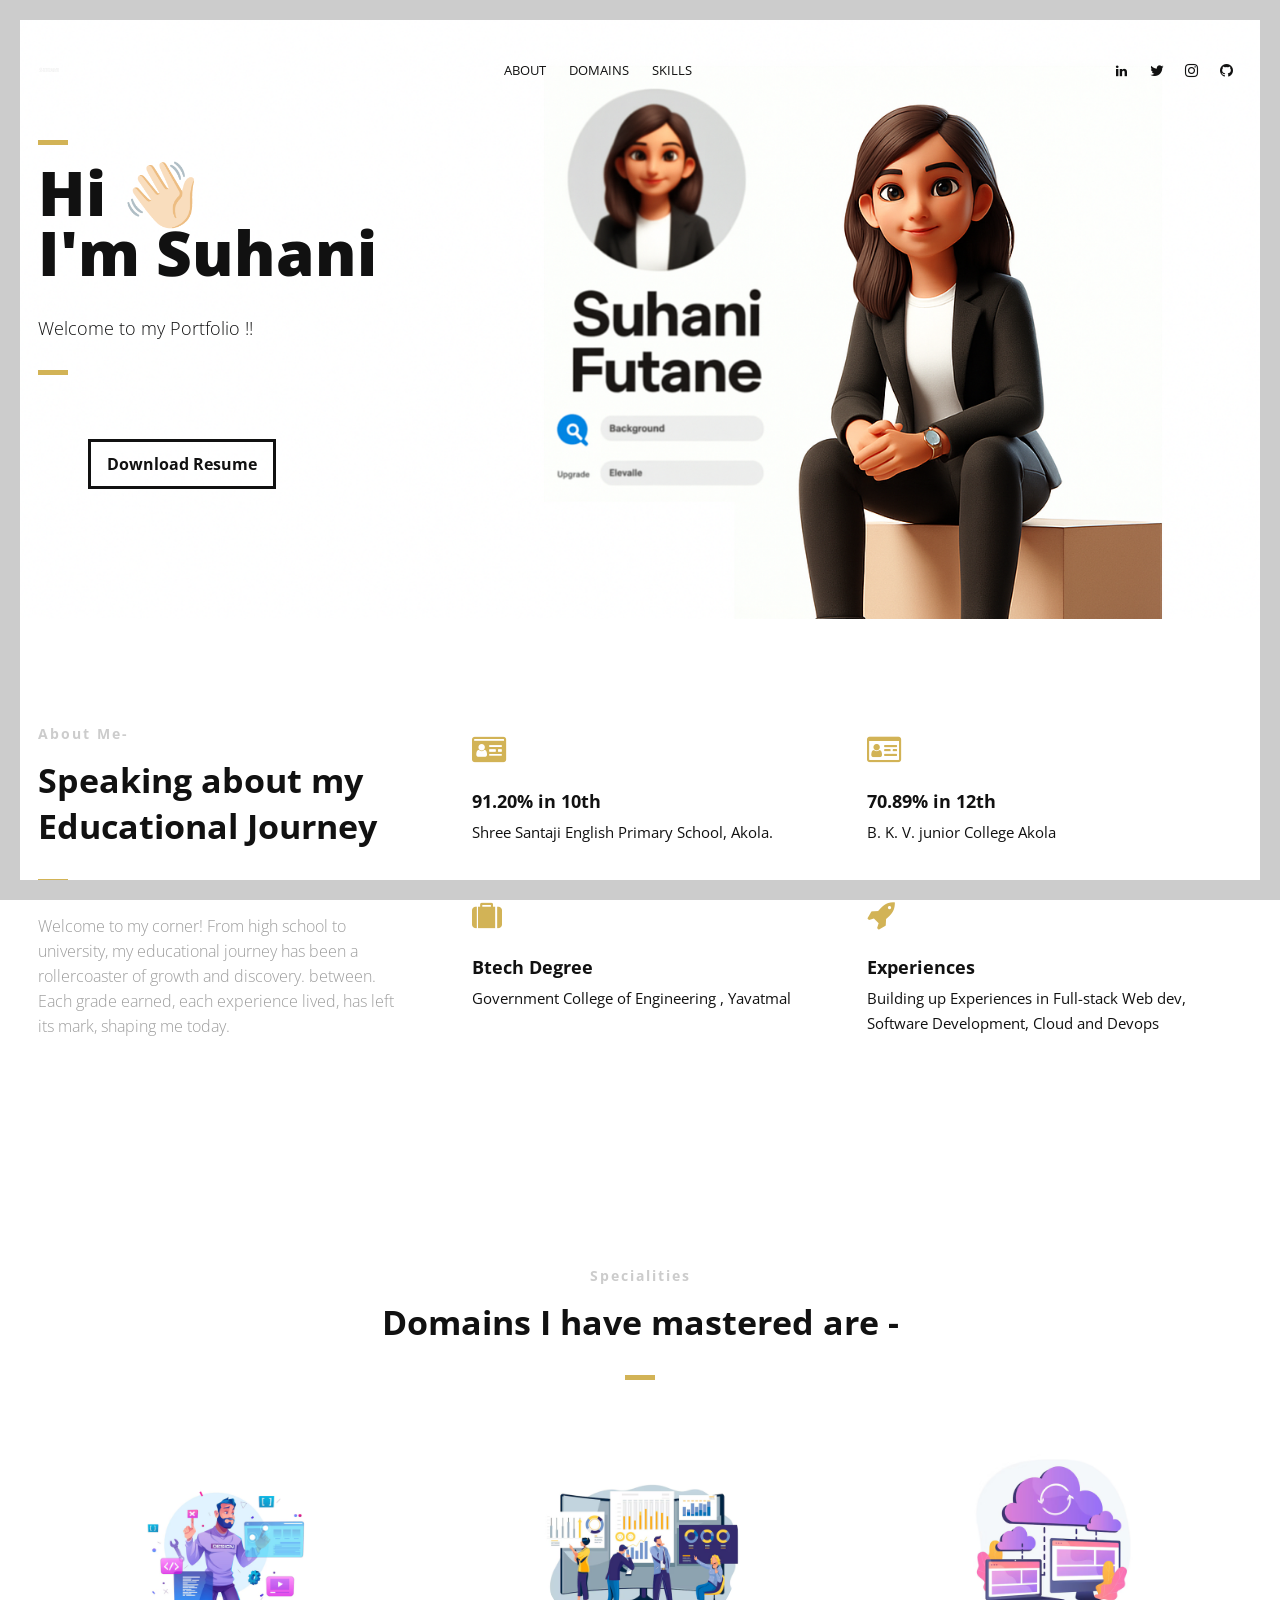
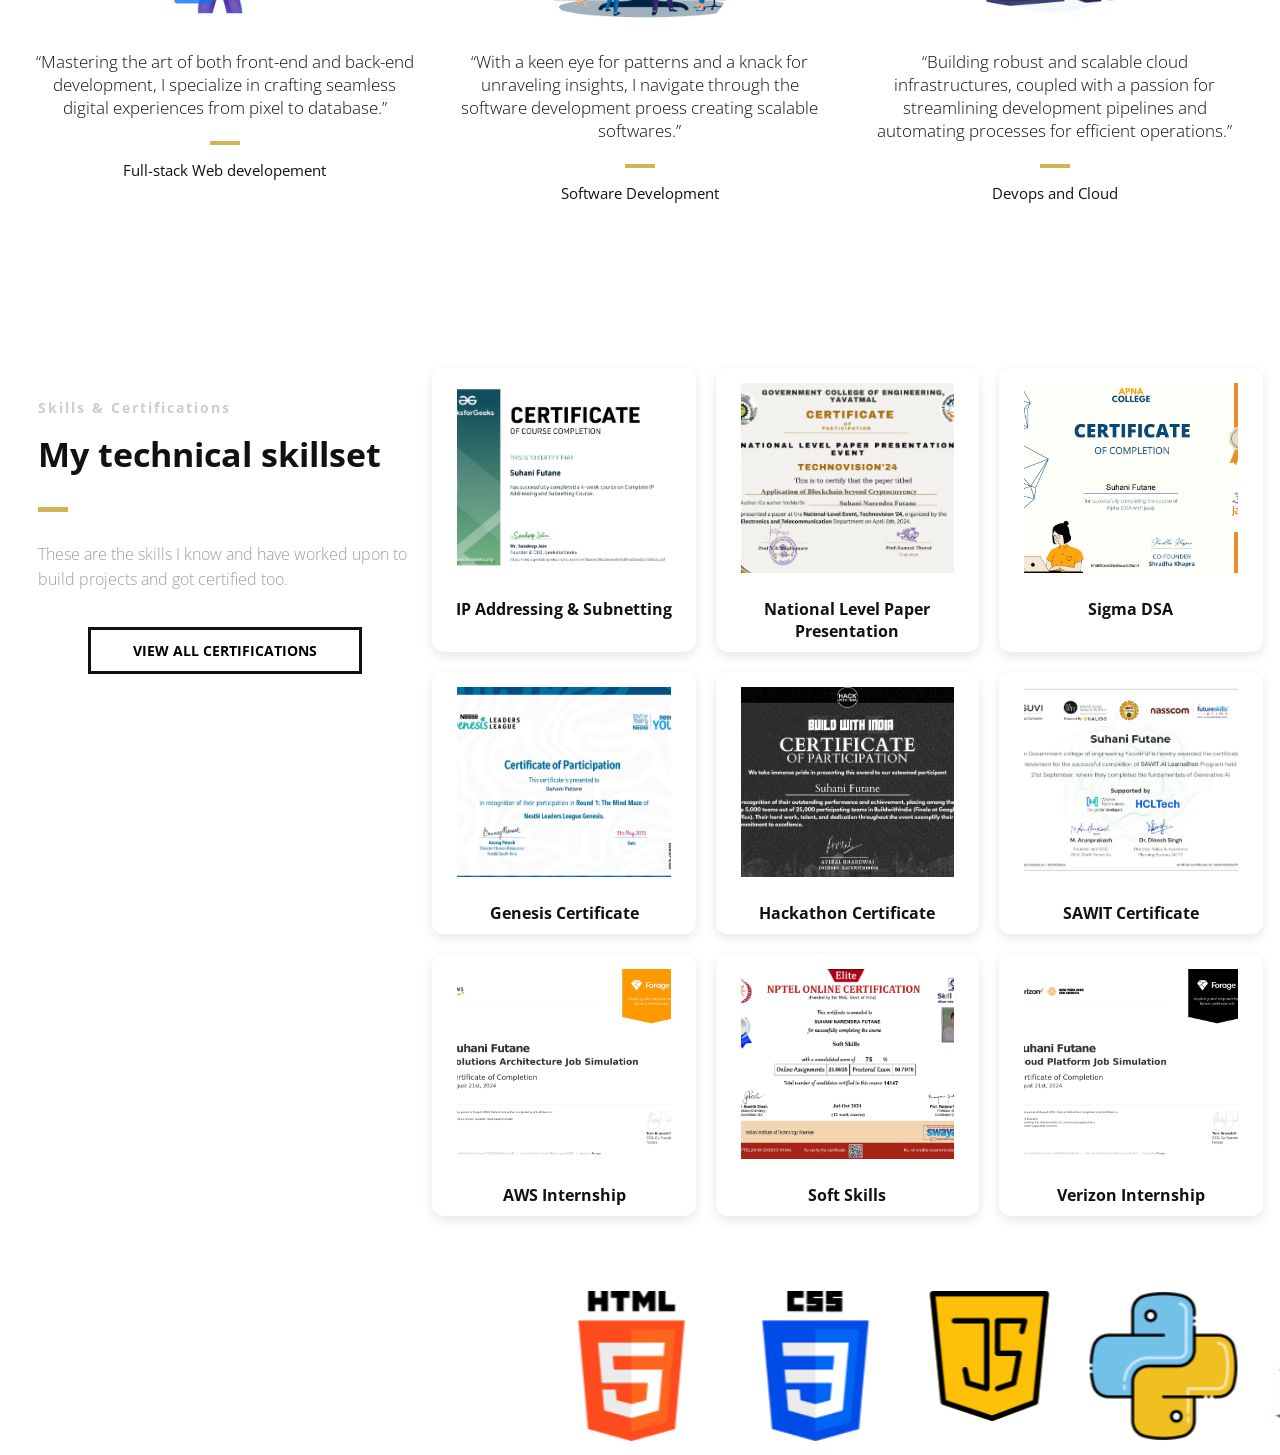
==== commit b8fbe9d6: "Update certification link in index.html the vercel link of certification portfolio" ====
--- a/index.html
+++ b/index.html
@@ -408,7 +408,7 @@
                         <h3>Skills & Certifications</h3>
                         <h2 class="section-title">My technical skillset</h2>
                         <p class="section-subtitle">These are the skills I know and have worked upon to build projects and got certified too.</p>
-                            <a href="https://ninjasuhani.github.io/certificate-gallery/" class="button" style="color: rgb(0, 0, 0);">View All Certifications</a>
+                            <a href="https://certificate-gallery-lovat.vercel.app/" class="button" style="color: rgb(0, 0, 0);">View All Certifications</a>
 
 
                         </a>
